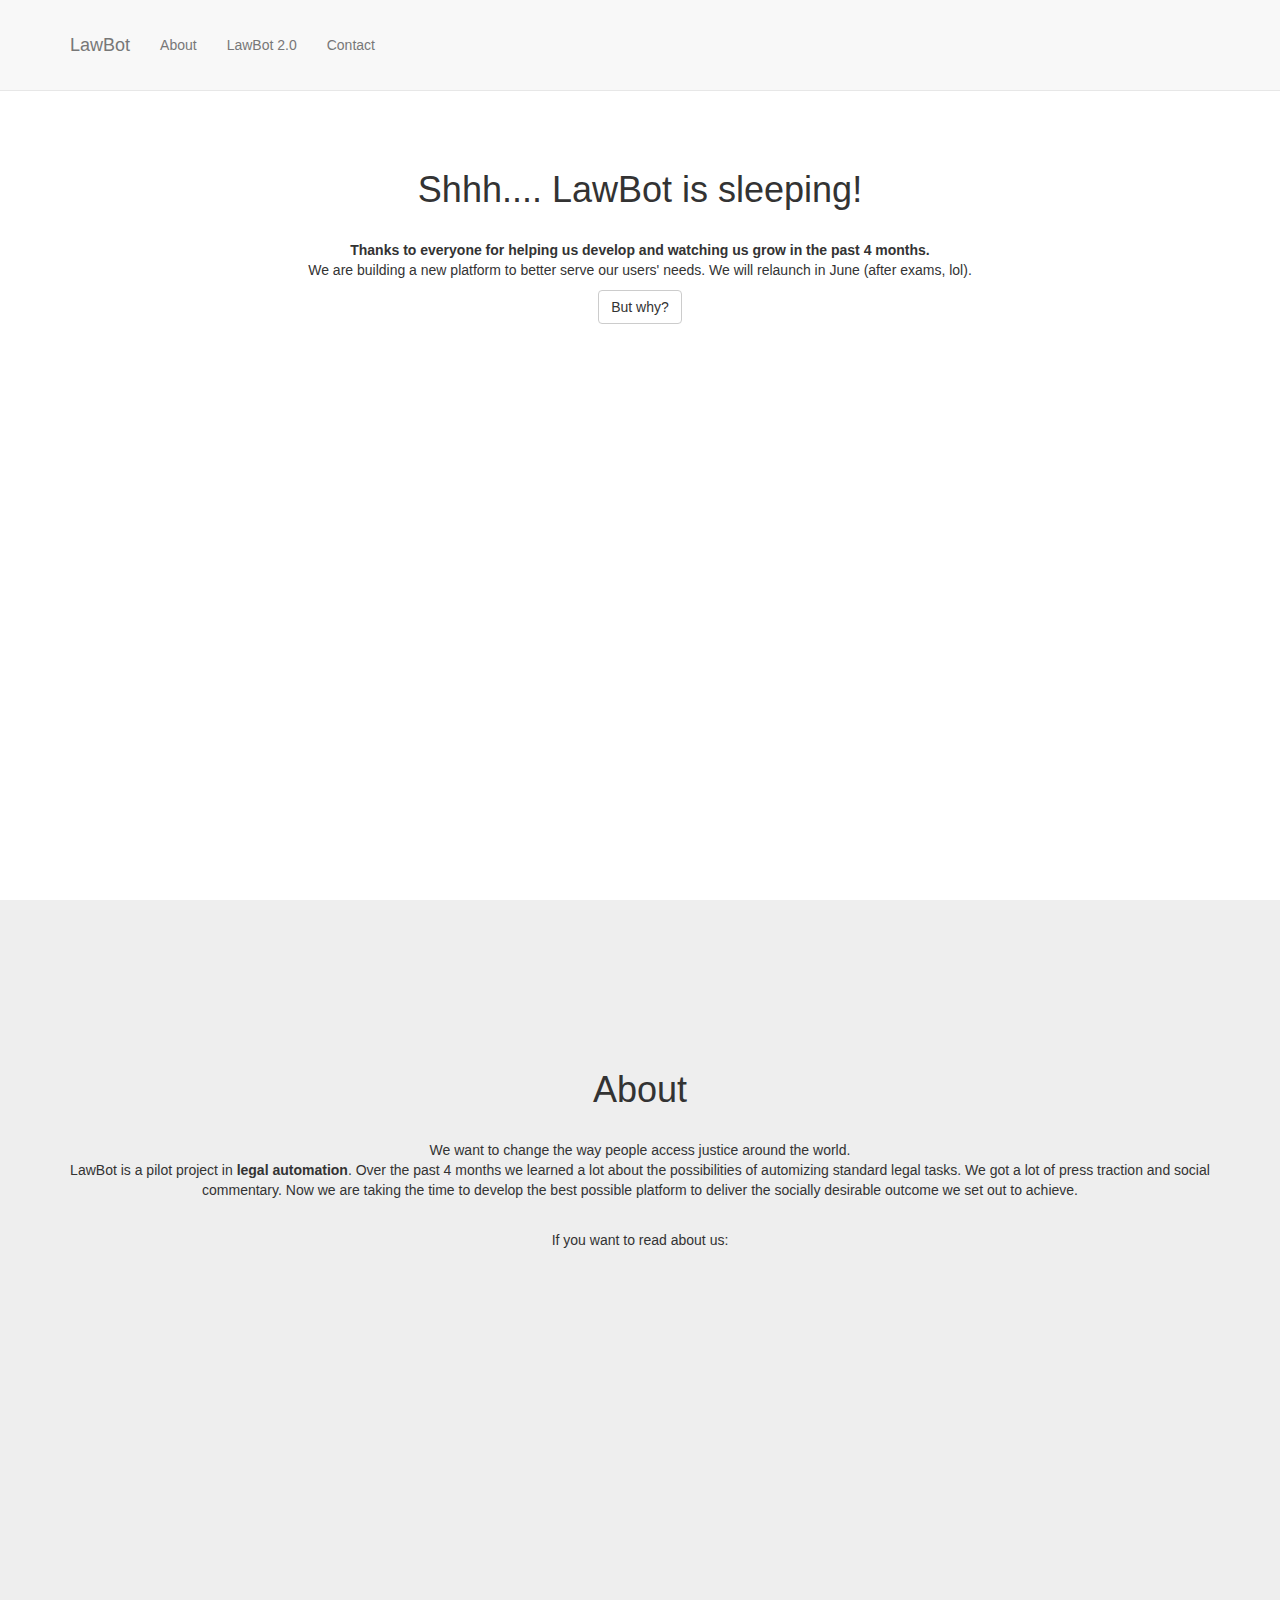
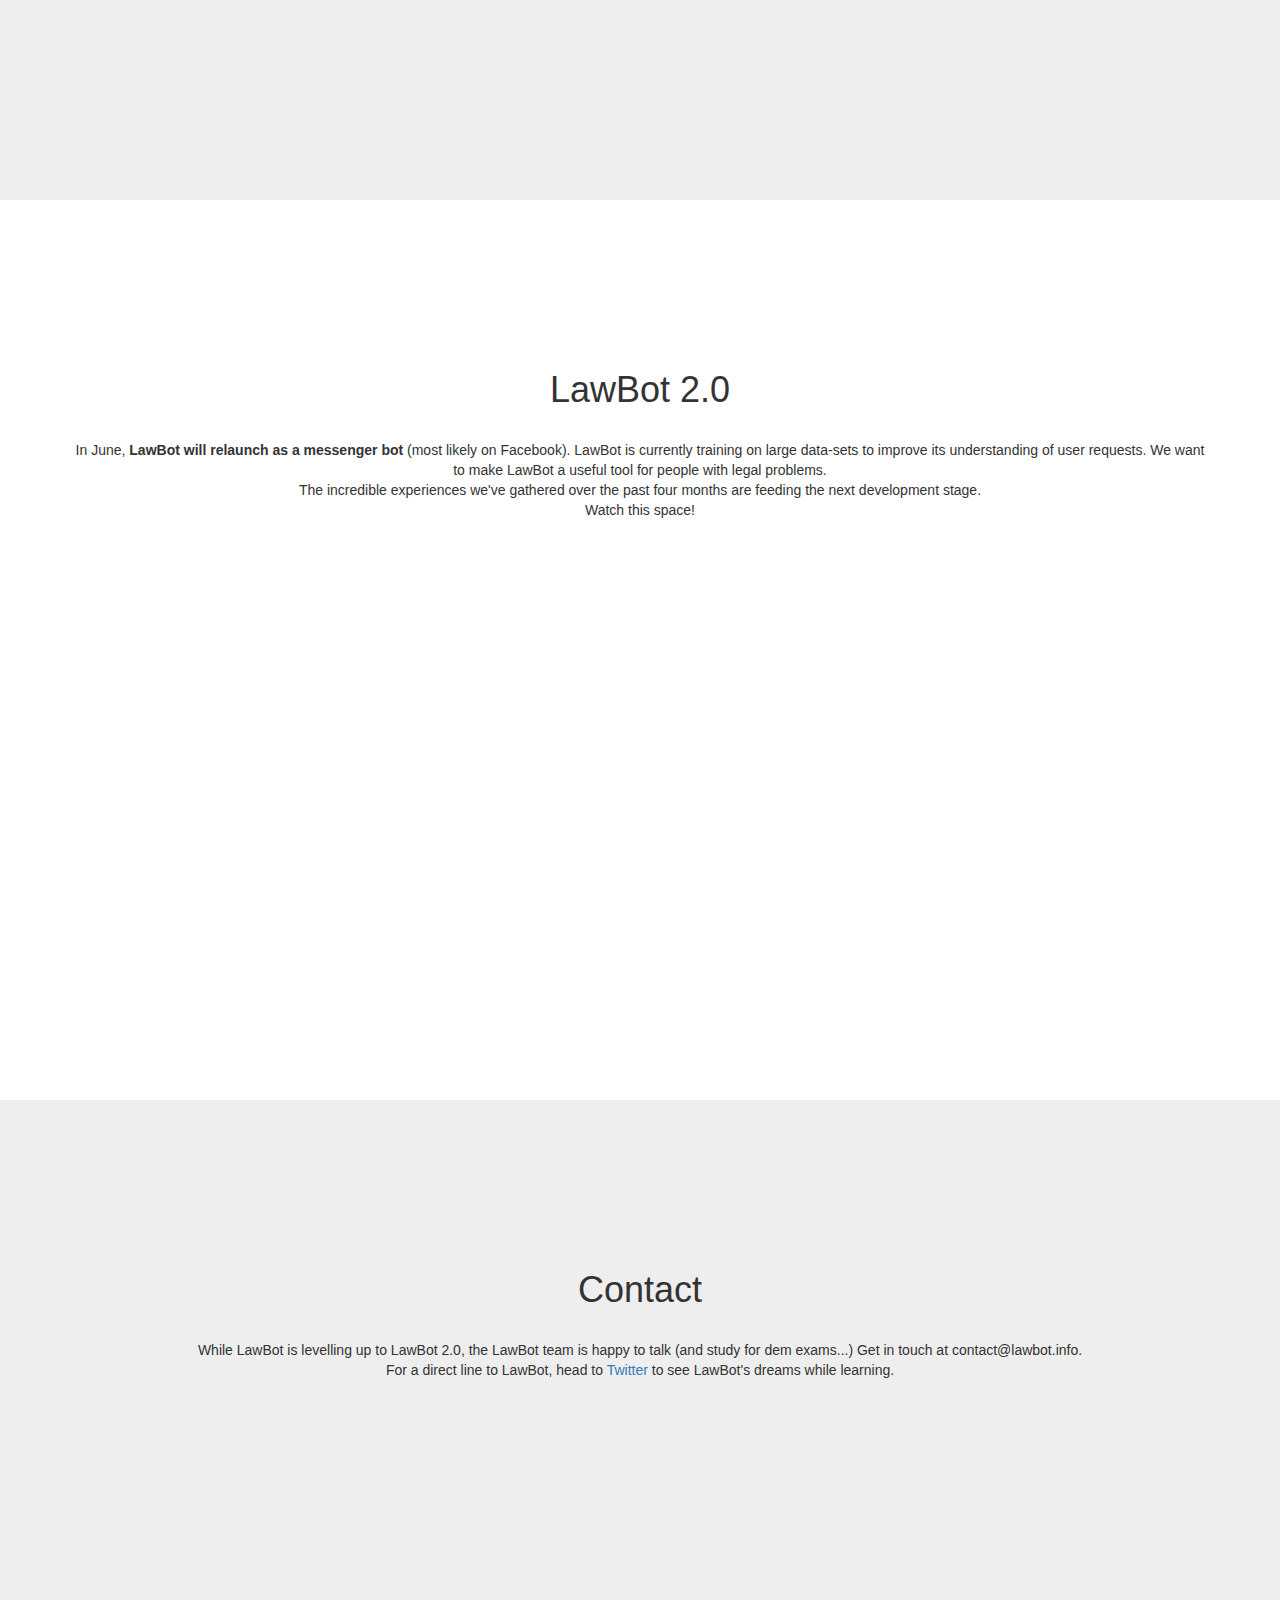
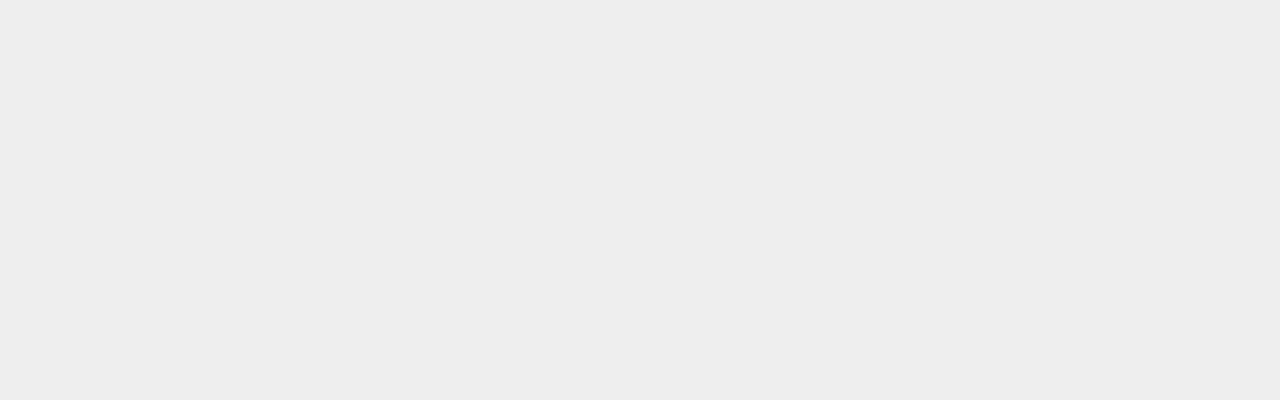
==== index.html @ 2151f505 "Update index.html" ====
<!DOCTYPE html>
<html lang="en">

<head>

    <meta charset="utf-8">
    <meta http-equiv="X-UA-Compatible" content="IE=edge">
    <meta name="viewport" content="width=device-width, initial-scale=1">
    <meta name="description" content="LawBot is a lawyer chatbot built by Cambridge Students to give free legal knowledge. Currently, LawBot is being redeveloped as a messenger application.">
    <meta name="keywords" content="Legal, Advice, Free, Artificial Intelligence, Cambridge, University, Startup">
    <meta name="author" content="L. Bull">

    <title>LawBot 2.0</title>

    <!-- Bootstrap Core CSS -->
    <link href="css/bootstrap.min.css" rel="stylesheet">

    <!-- Custom CSS -->
    <link href="css/scrolling-nav.css" rel="stylesheet">

    <!-- HTML5 Shim and Respond.js IE8 support of HTML5 elements and media queries -->
    <!-- WARNING: Respond.js doesn't work if you view the page via file:// -->
    <!--[if lt IE 9]>
        <script src="https://oss.maxcdn.com/libs/html5shiv/3.7.0/html5shiv.js"></script>
        <script src="https://oss.maxcdn.com/libs/respond.js/1.4.2/respond.min.js"></script>
    <![endif]-->

</head>

<!-- The #page-top ID is part of the scrolling feature - the data-spy and data-target are part of the built-in Bootstrap scrollspy function -->

<body id="page-top" data-spy="scroll" data-target=".navbar-fixed-top">

    <!-- Navigation -->
    <nav class="navbar navbar-default navbar-fixed-top" role="navigation">
        <div class="container">
            <div class="navbar-header page-scroll">
                <button type="button" class="navbar-toggle" data-toggle="collapse" data-target=".navbar-ex1-collapse">
                    <span class="sr-only">Toggle navigation</span>
                    <span class="icon-bar"></span>
                    <span class="icon-bar"></span>
                    <span class="icon-bar"></span>
                </button>
                <a class="navbar-brand page-scroll" href="#page-top">LawBot</a>
            </div>

            <!-- Collect the nav links, forms, and other content for toggling -->
            <div class="collapse navbar-collapse navbar-ex1-collapse">
                <ul class="nav navbar-nav">
                    <!-- Hidden li included to remove active class from about link when scrolled up past about section -->
                    <li class="hidden">
                        <a class="page-scroll" href="#page-top"></a>
                    </li>
                    <li>
                        <a class="page-scroll" href="#about">About</a>
                    </li>
                    <li>
                        <a class="page-scroll" href="#services">LawBot 2.0</a>
                    </li>
                    <li>
                        <a class="page-scroll" href="#contact">Contact</a>
                    </li>
                </ul>
            </div>
            <!-- /.navbar-collapse -->
        </div>
        <!-- /.container -->
    </nav>

    <!-- Intro Section -->
    <section id="intro" class="intro-section">
        <div class="container">
            <div class="row">
                <div class="col-lg-12">
                    <h1>Shhh.... LawBot is sleeping!</h1>
                    <p><strong><br>Thanks to everyone for helping us develop and watching us grow in the past 4 months.<br></strong>We are building a new platform to better serve our users' needs. We will relaunch in June (after exams, lol).<br></p>
                    <a class="btn btn-default page-scroll" href="#about">But why?</a>
                </div>
            </div>
        </div>
    </section>

    <!-- About Section -->
    <section id="about" class="about-section">
        <div class="container">
            <div class="row">
                <div class="col-lg-12">
                    <h1>About</h1>
                    <p><br>We want to change the way people access justice around the world.<br>LawBot is a pilot project in <strong>legal automation</strong>. Over the past 4 months we learned a lot about the possibilities of automizing standard legal tasks. We got a lot of press traction and social commentary. Now we are taking the time to develop the best possible platform to deliver the socially desirable outcome we set out to achieve.</p>
                    <p><br>If you want to read about us: </p>
                </div>
            </div>
        </div>
    </section>

    <!-- Services Section -->
    <section id="services" class="services-section">
        <div class="container">
            <div class="row">
                <div class="col-lg-12">
                    <h1>LawBot 2.0</h1>
                    <p><br>In June, <strong>LawBot will relaunch as a messenger bot</strong> (most likely on Facebook). LawBot is currently training on large data-sets to improve its understanding of user requests. We want to make LawBot a useful tool for people with legal problems.<br>The incredible experiences we've gathered over the past four months are feeding the next development stage.<br>Watch this space!</p>
                </div>
            </div>
        </div>
    </section>

    <!-- Contact Section -->
    <section id="contact" class="contact-section">
        <div class="container">
            <div class="row">
                <div class="col-lg-12">
                    <h1>Contact</h1>
                    <p><br>While LawBot is levelling up to LawBot 2.0, the LawBot team is happy to talk (and study for dem exams...) Get in touch at contact@lawbot.info.<br>For a direct line to LawBot, head to <a href="adsfadsf">Twitter</a> to see LawBot's dreams while learning.</p>
                </div>
            </div>
        </div>
    </section>

    <!-- jQuery -->
    <script src="js/jquery.js"></script>

    <!-- Bootstrap Core JavaScript -->
    <script src="js/bootstrap.min.js"></script>

    <!-- Scrolling Nav JavaScript -->
    <script src="js/jquery.easing.min.js"></script>
    <script src="js/scrolling-nav.js"></script>

</body>

</html>
---- css/scrolling-nav.css ----
/*!
 * Start Bootstrap - Scrolling Nav (http://startbootstrap.com/)
 * Copyright 2013-2016 Start Bootstrap
 * Licensed under MIT (https://github.com/BlackrockDigital/startbootstrap/blob/gh-pages/LICENSE)
 */

body {
    width: 100%;
    height: 100%;
}

html {
    width: 100%;
    height: 100%;
}

@media(min-width:767px) {
    .navbar {
        padding: 20px 0;
        -webkit-transition: background .5s ease-in-out,padding .5s ease-in-out;
        -moz-transition: background .5s ease-in-out,padding .5s ease-in-out;
        transition: background .5s ease-in-out,padding .5s ease-in-out;
    }

    .top-nav-collapse {
        padding: 0;
    }
}

/* Demo Sections - You can use these as guides or delete them - the scroller will work with any sort of height, fixed, undefined, or percentage based.
The padding is very important to make sure the scrollspy picks up the right area when scrolled to. Adjust the margin and padding of sections and children 
of those sections to manage the look and feel of the site. */

.intro-section {
    height: 100%;
    padding-top: 150px;
    text-align: center;
    background: #fff;
}

.about-section {
    height: 100%;
    padding-top: 150px;
    text-align: center;
    background: #eee;
}

.services-section {
    height: 100%;
    padding-top: 150px;
    text-align: center;
    background: #fff;
}

.contact-section {
    height: 100%;
    padding-top: 150px;
    text-align: center;
    background: #eee;
}
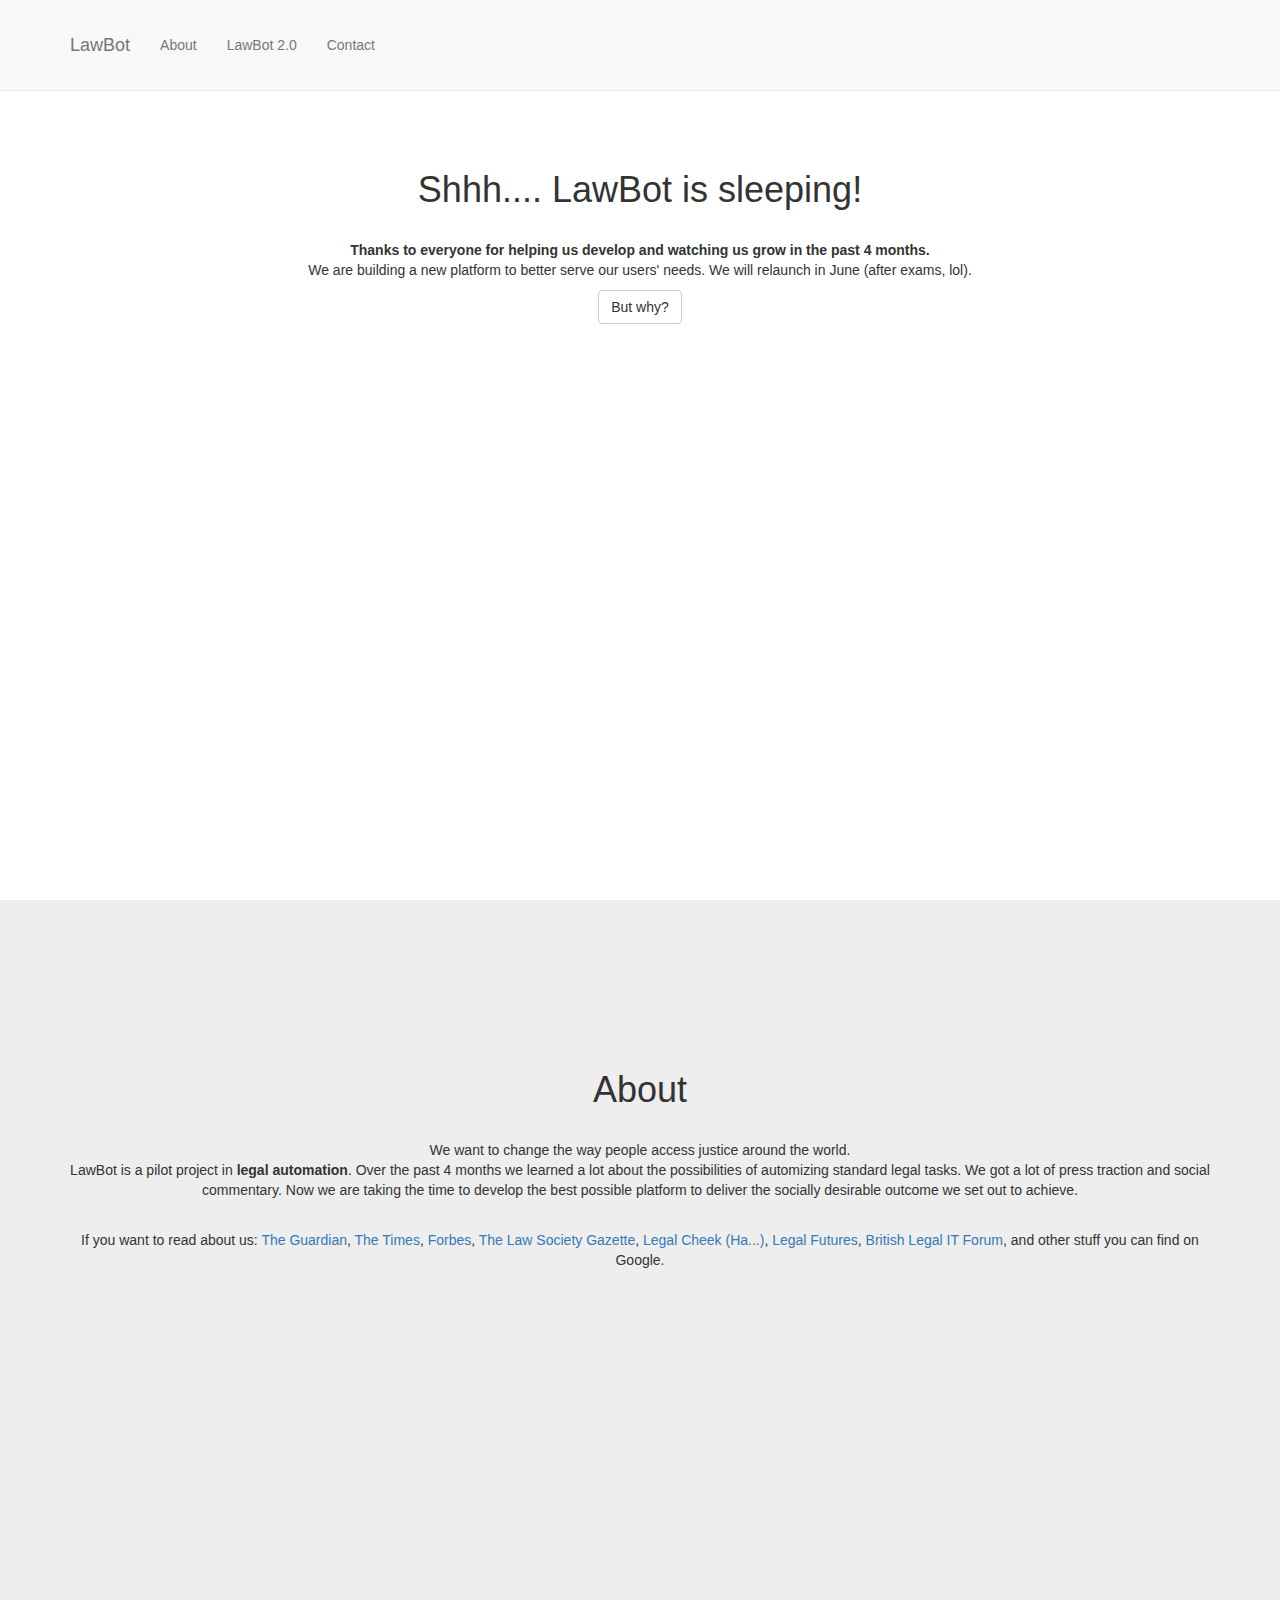
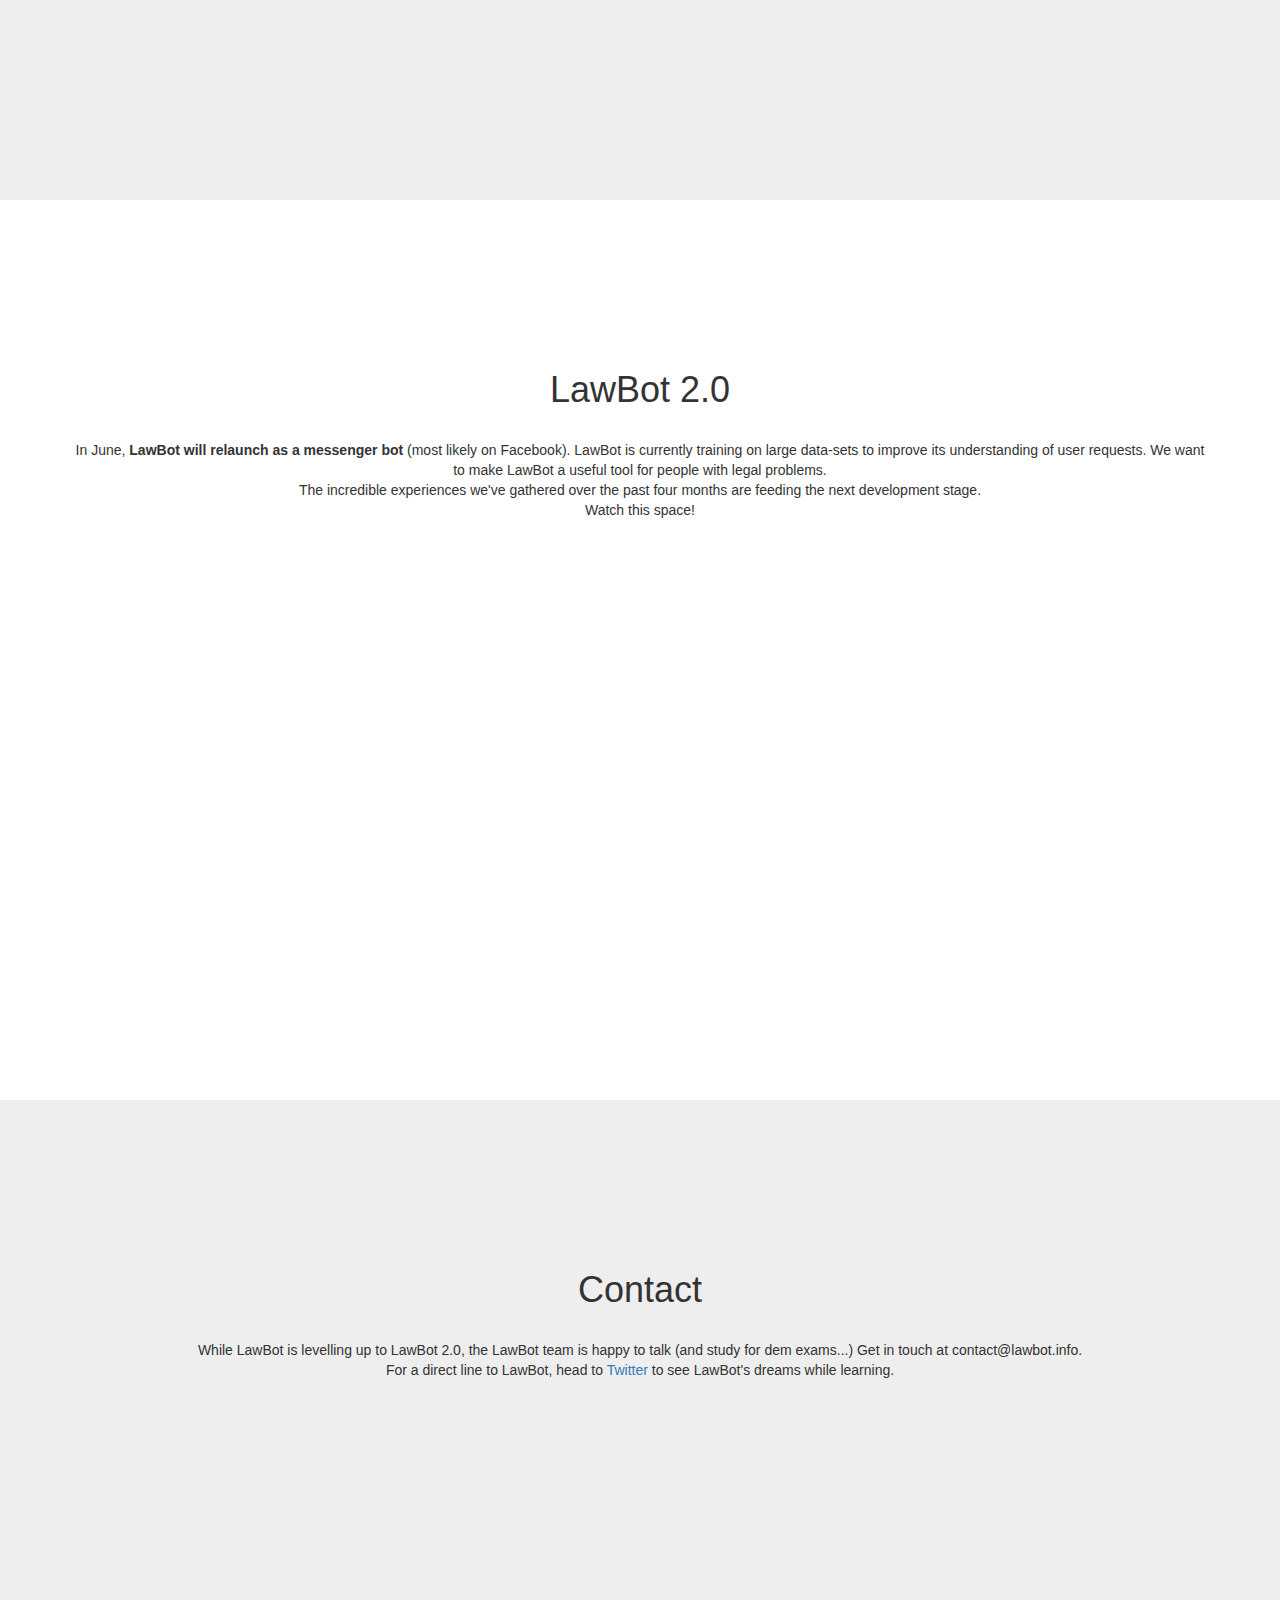
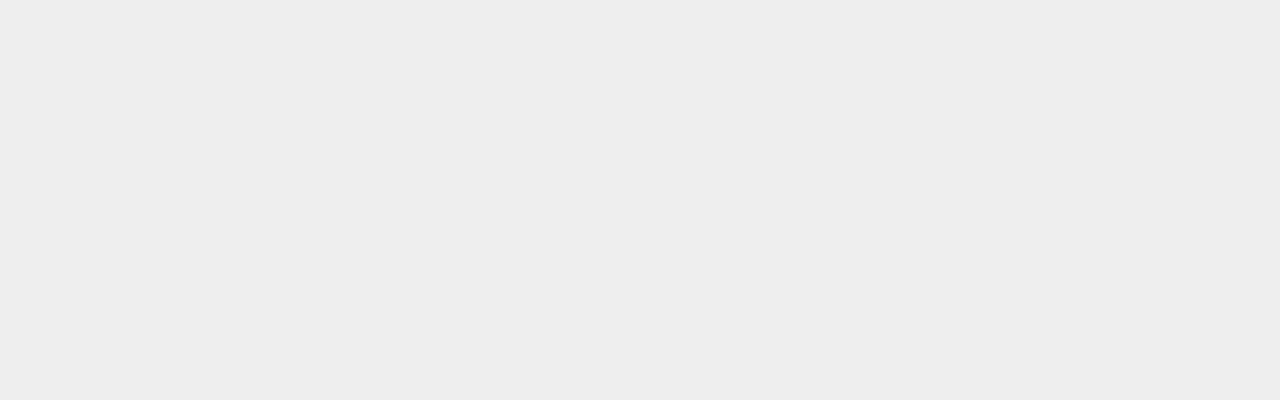
==== commit 6a3f36de: "Update index.html" ====
--- a/index.html
+++ b/index.html
@@ -87,7 +87,7 @@
                 <div class="col-lg-12">
                     <h1>About</h1>
                     <p><br>We want to change the way people access justice around the world.<br>LawBot is a pilot project in <strong>legal automation</strong>. Over the past 4 months we learned a lot about the possibilities of automizing standard legal tasks. We got a lot of press traction and social commentary. Now we are taking the time to develop the best possible platform to deliver the socially desirable outcome we set out to achieve.</p>
-                    <p><br>If you want to read about us: </p>
+                    <p><br>If you want to read about us: <a href="https://www.theguardian.com/education/2016/nov/09/cambridge-students-build-a-lawbot-to-advise-sexual-assault-victims?CMP=share_btn_tw" target="_blank">The Guardian</a>, <a href="http://www.thetimes.co.uk/edition/student-law/the-bot-line-a-computer-that-offers-counsel-and-compassion-spm27hb6n" target="_blank">The Times</a>, <a href="https://www.forbes.com/sites/dinamedland/2016/10/24/u-k-law-firms-face-the-writing-on-the-wall-on-artificial-intelligence/#38326b3d1e09" target="_blank">Forbes</a>, <a href="https://www.lawgazette.co.uk/features/legal-geek-and-technology-new-horizons/5058756.article" target="_blank">The Law Society Gazette</a>, <a href="http://www.legalcheek.com/2016/10/cambridge-university-law-students-create-crime-identifying-lawbot/" target="_blank">Legal Cheek (Ha...)</a>, <a href="http://www.legalfutures.co.uk/latest-news/law-students-build-app-aimed-helping-crime-victims" target="_blank">Legal Futures</a>, <a href="https://britishlegalitforum.com/">British Legal IT Forum</a>, and other stuff you can find on Google.</p>
                 </div>
             </div>
         </div>
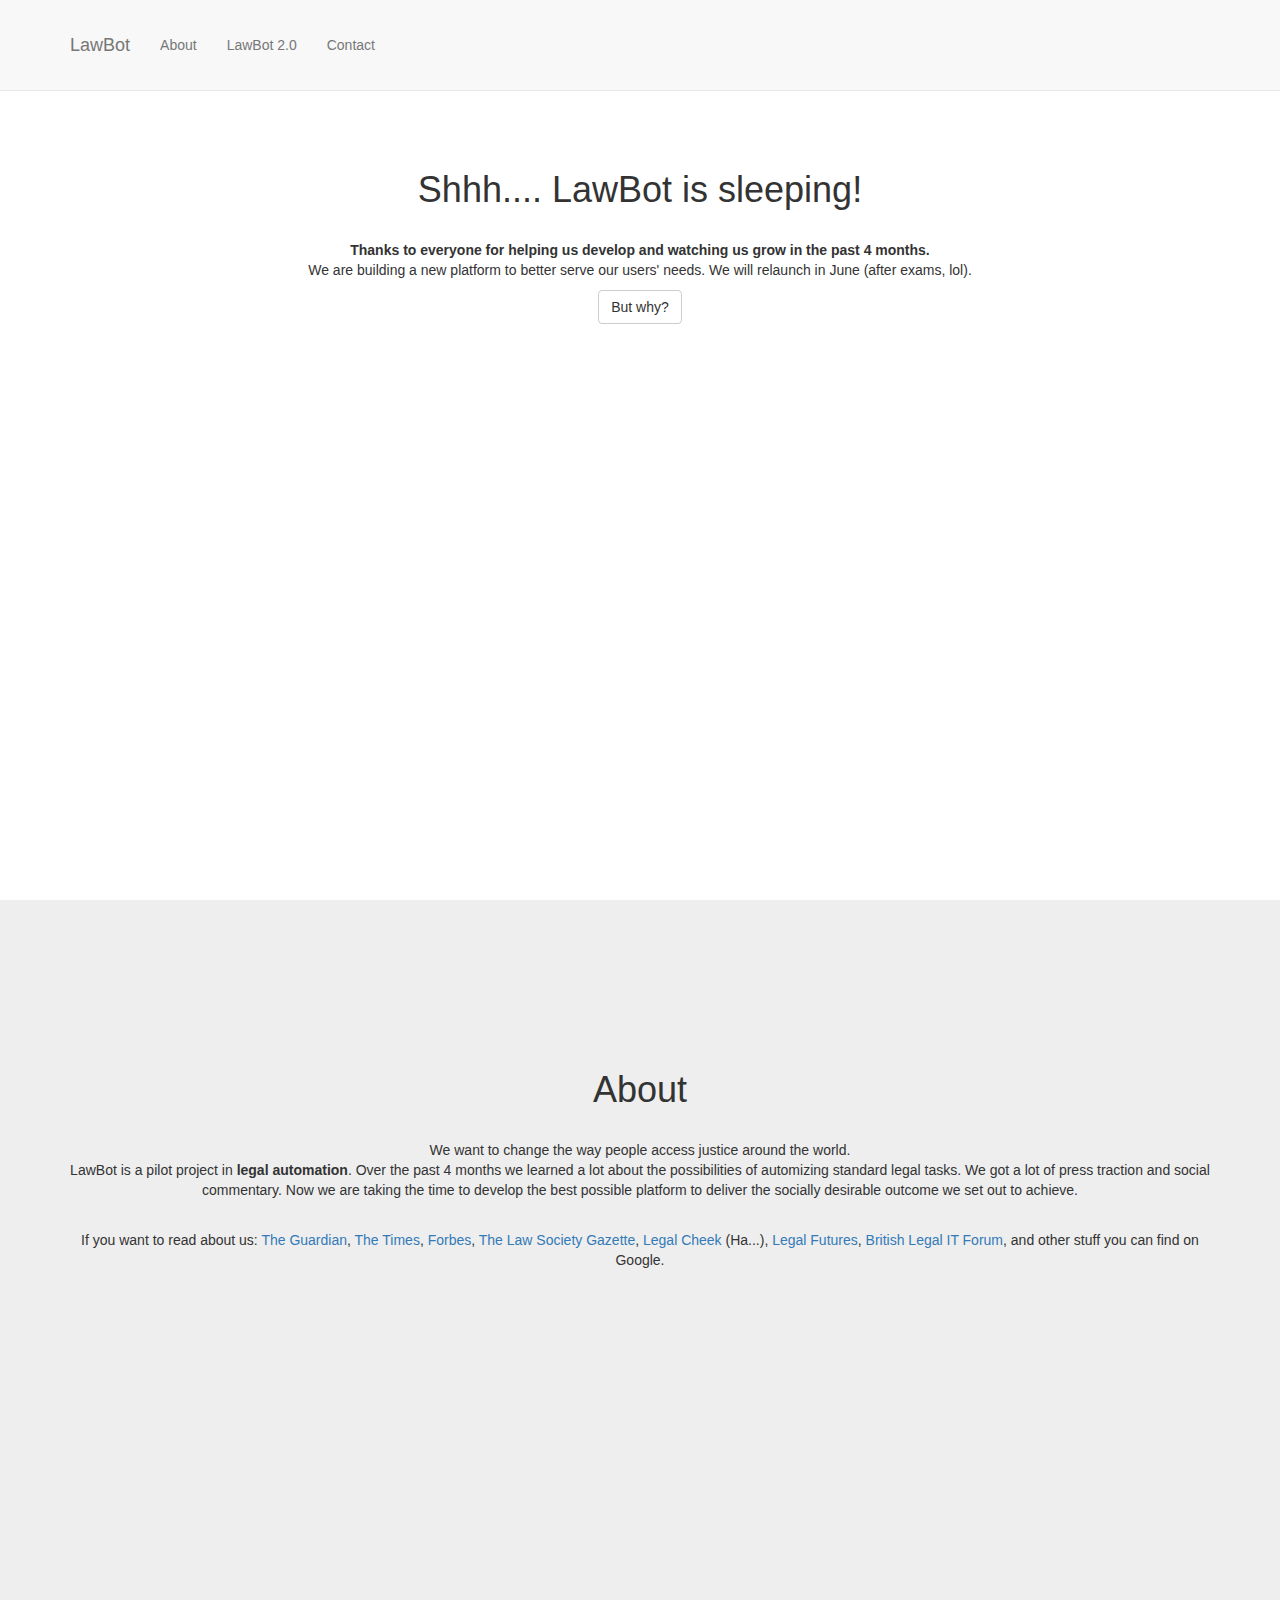
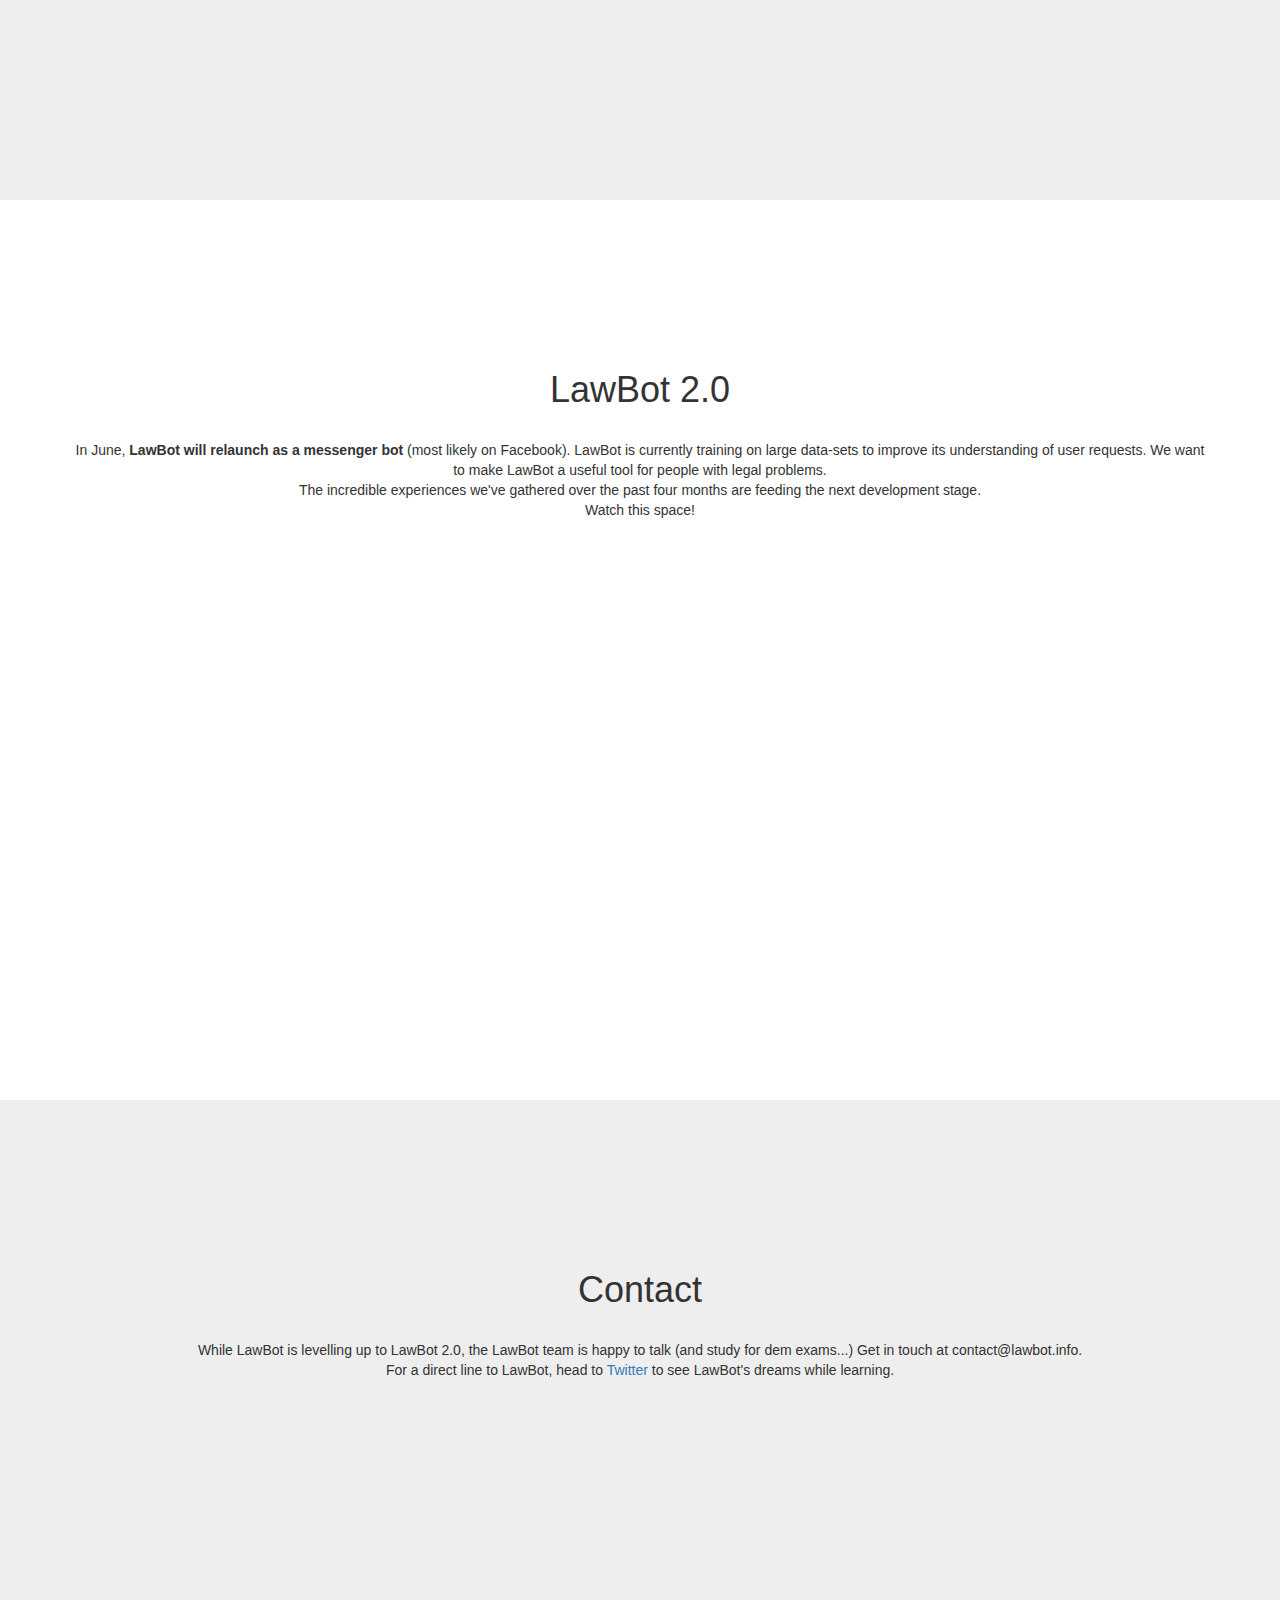
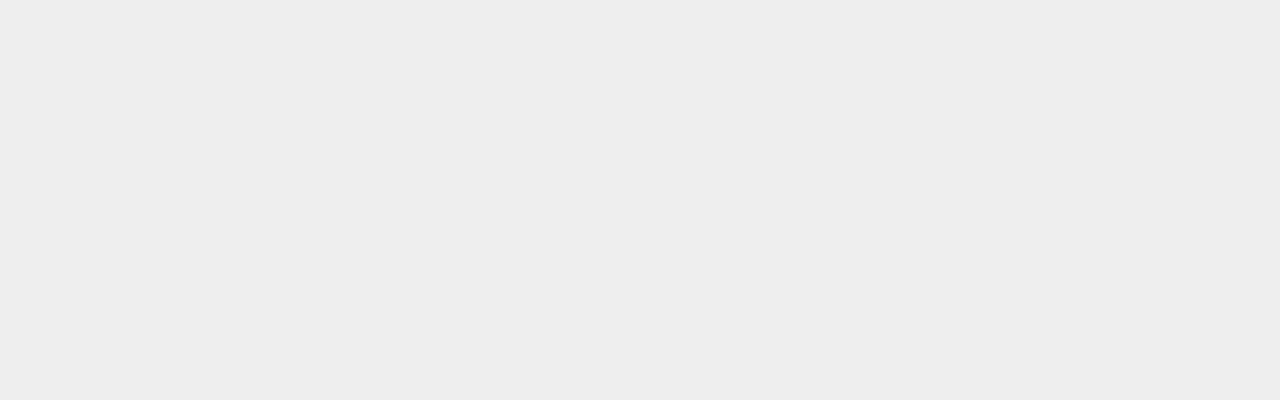
==== commit 449cd0a1: "Update index.html" ====
--- a/index.html
+++ b/index.html
@@ -87,7 +87,7 @@
                 <div class="col-lg-12">
                     <h1>About</h1>
                     <p><br>We want to change the way people access justice around the world.<br>LawBot is a pilot project in <strong>legal automation</strong>. Over the past 4 months we learned a lot about the possibilities of automizing standard legal tasks. We got a lot of press traction and social commentary. Now we are taking the time to develop the best possible platform to deliver the socially desirable outcome we set out to achieve.</p>
-                    <p><br>If you want to read about us: <a href="https://www.theguardian.com/education/2016/nov/09/cambridge-students-build-a-lawbot-to-advise-sexual-assault-victims?CMP=share_btn_tw" target="_blank">The Guardian</a>, <a href="http://www.thetimes.co.uk/edition/student-law/the-bot-line-a-computer-that-offers-counsel-and-compassion-spm27hb6n" target="_blank">The Times</a>, <a href="https://www.forbes.com/sites/dinamedland/2016/10/24/u-k-law-firms-face-the-writing-on-the-wall-on-artificial-intelligence/#38326b3d1e09" target="_blank">Forbes</a>, <a href="https://www.lawgazette.co.uk/features/legal-geek-and-technology-new-horizons/5058756.article" target="_blank">The Law Society Gazette</a>, <a href="http://www.legalcheek.com/2016/10/cambridge-university-law-students-create-crime-identifying-lawbot/" target="_blank">Legal Cheek (Ha...)</a>, <a href="http://www.legalfutures.co.uk/latest-news/law-students-build-app-aimed-helping-crime-victims" target="_blank">Legal Futures</a>, <a href="https://britishlegalitforum.com/">British Legal IT Forum</a>, and other stuff you can find on Google.</p>
+                    <p><br>If you want to read about us: <a href="https://www.theguardian.com/education/2016/nov/09/cambridge-students-build-a-lawbot-to-advise-sexual-assault-victims?CMP=share_btn_tw" target="_blank">The Guardian</a>, <a href="http://www.thetimes.co.uk/edition/student-law/the-bot-line-a-computer-that-offers-counsel-and-compassion-spm27hb6n" target="_blank">The Times</a>, <a href="https://www.forbes.com/sites/dinamedland/2016/10/24/u-k-law-firms-face-the-writing-on-the-wall-on-artificial-intelligence/#38326b3d1e09" target="_blank">Forbes</a>, <a href="https://www.lawgazette.co.uk/features/legal-geek-and-technology-new-horizons/5058756.article" target="_blank">The Law Society Gazette</a>, <a href="http://www.legalcheek.com/2016/10/cambridge-university-law-students-create-crime-identifying-lawbot/" target="_blank">Legal Cheek</a> (Ha...), <a href="http://www.legalfutures.co.uk/latest-news/law-students-build-app-aimed-helping-crime-victims" target="_blank">Legal Futures</a>, <a href="https://britishlegalitforum.com/">British Legal IT Forum</a>, and other stuff you can find on Google.</p>
                 </div>
             </div>
         </div>
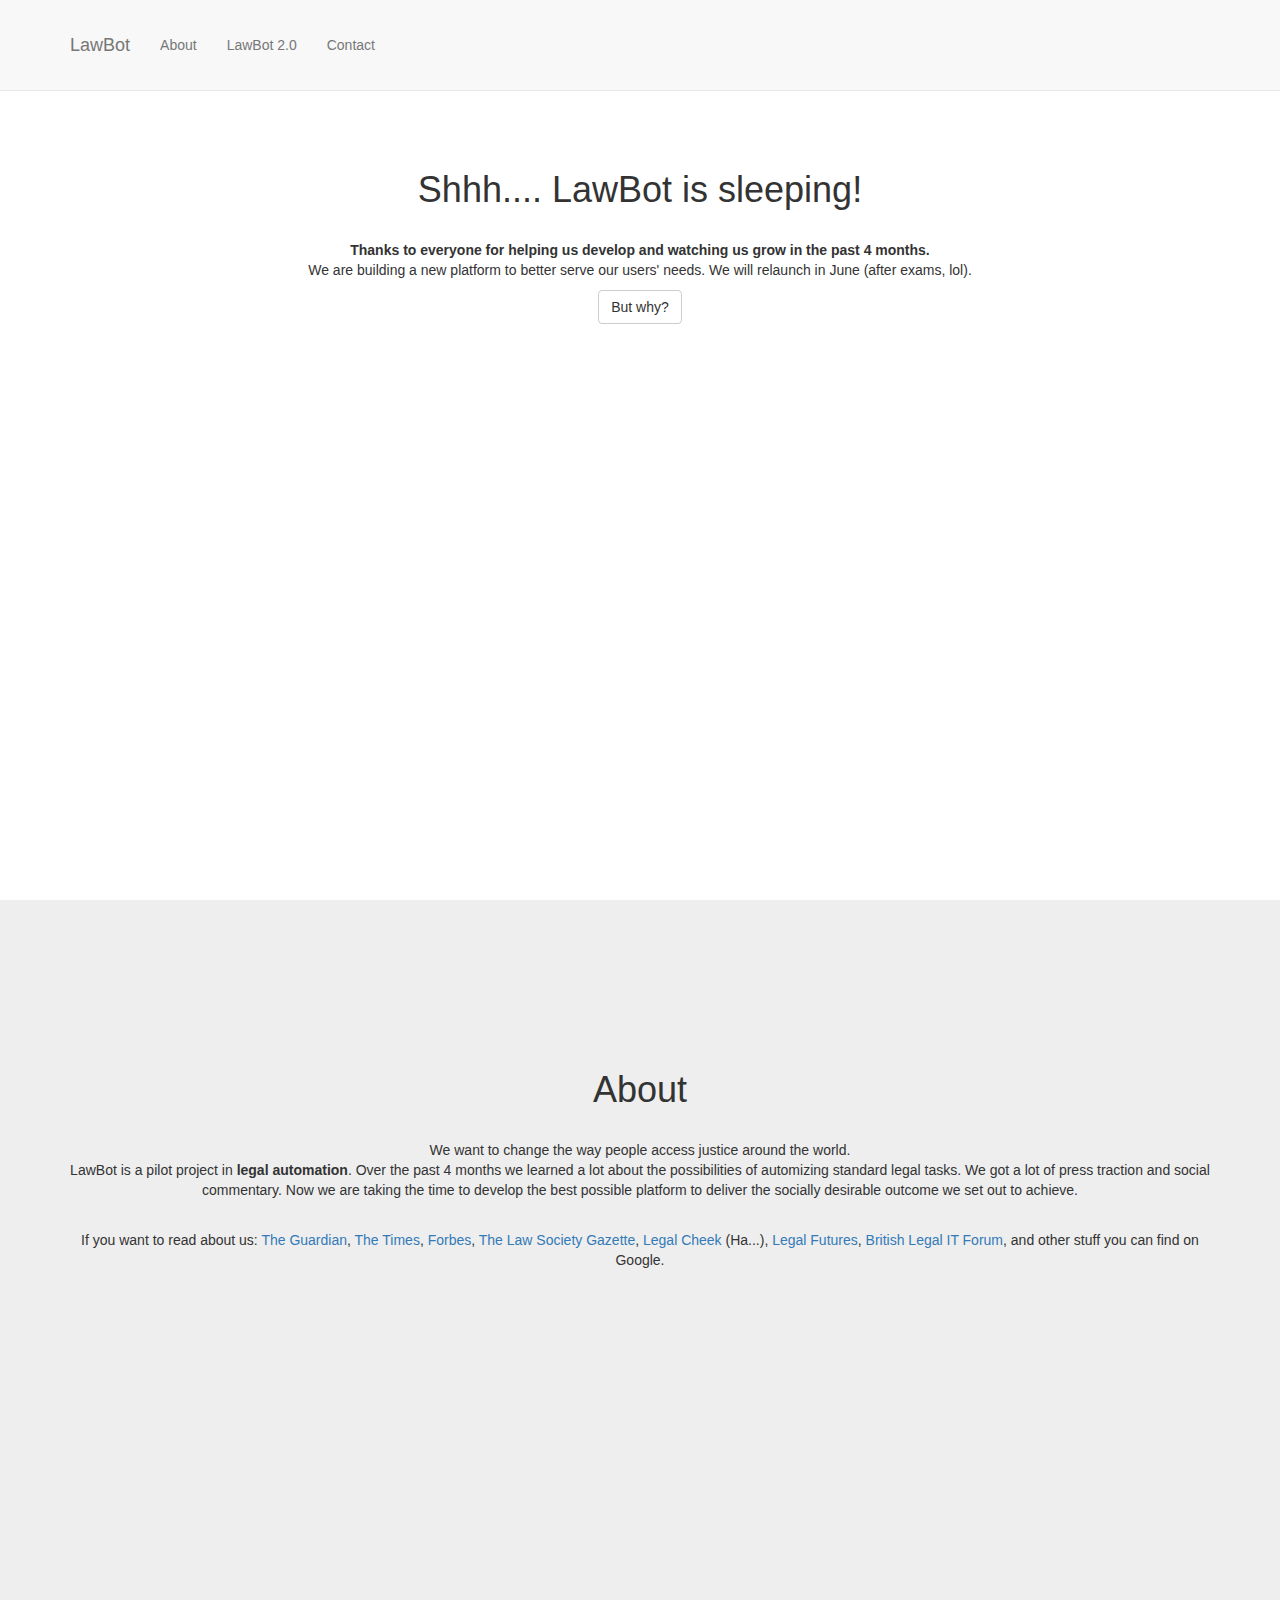
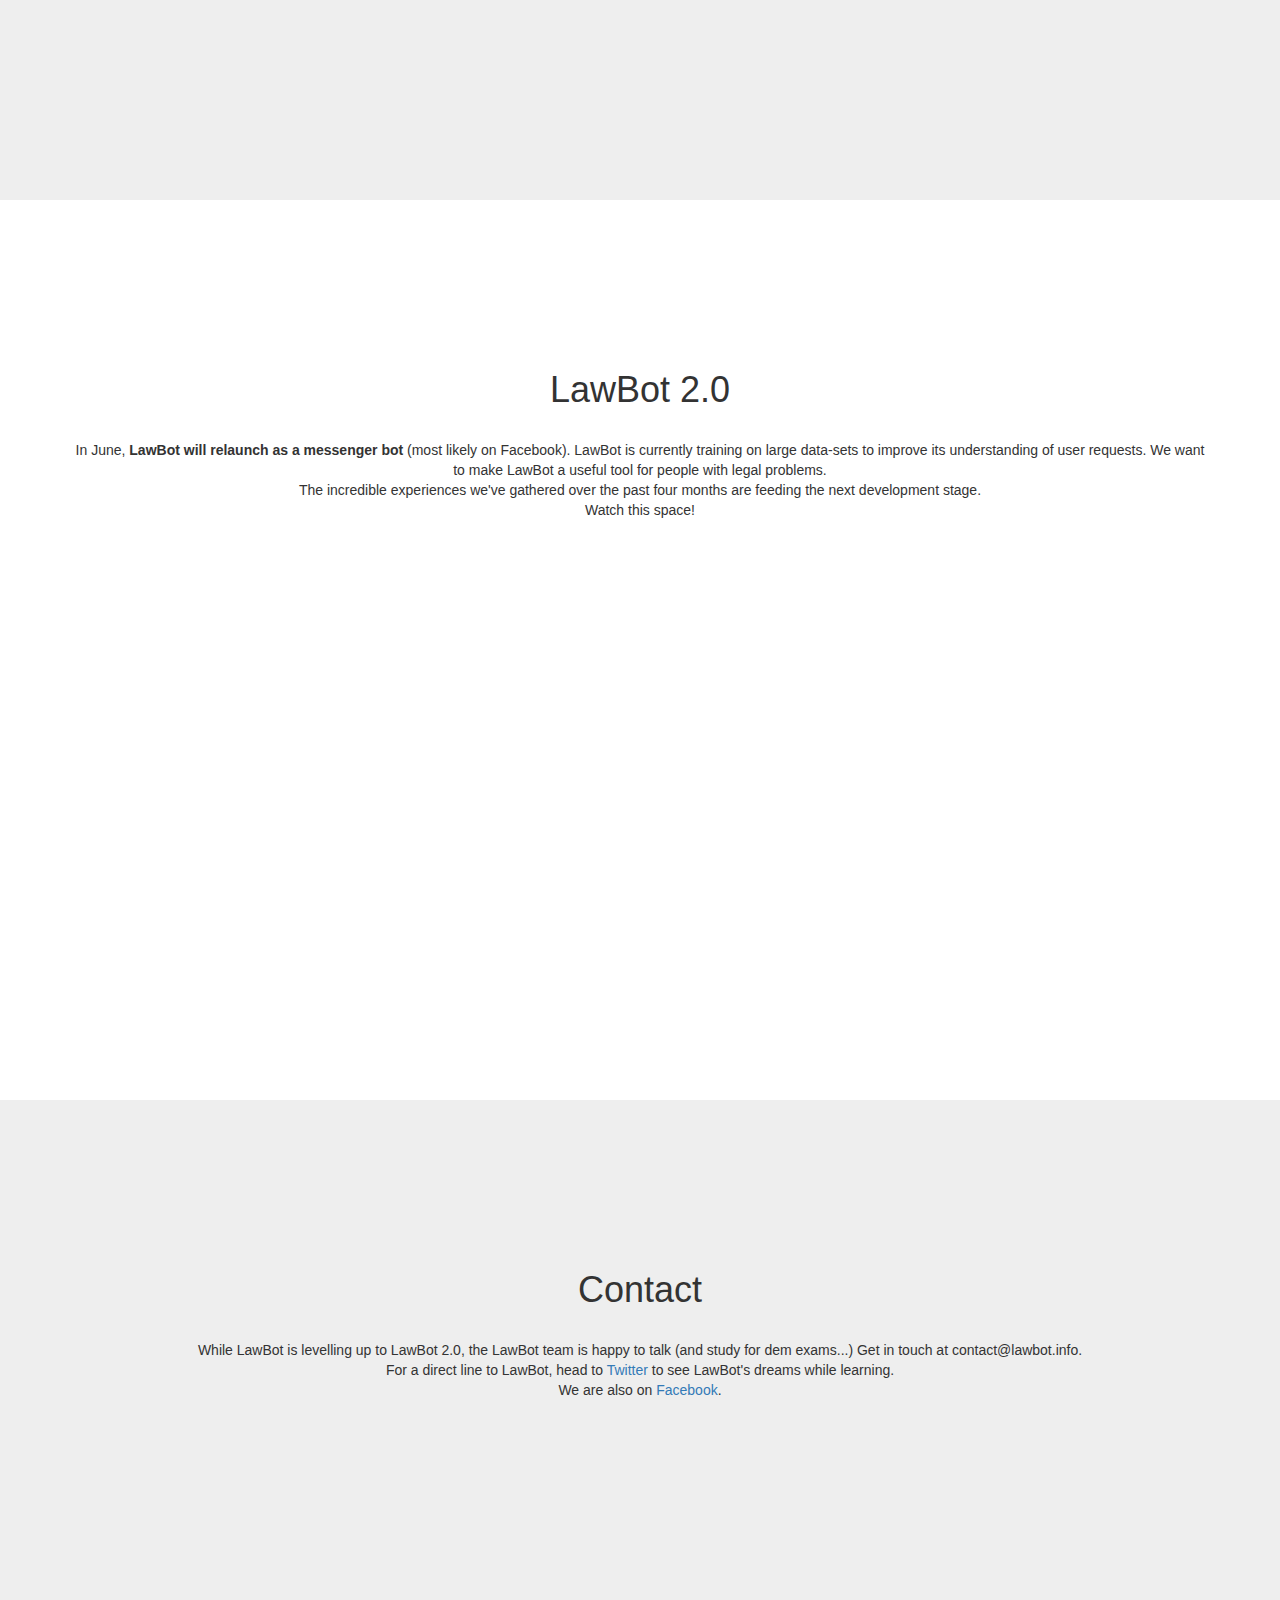
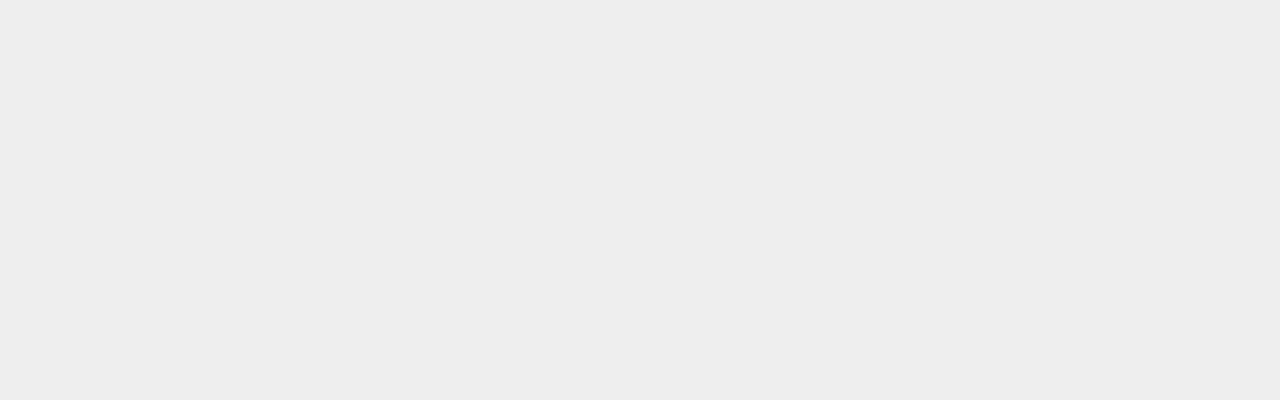
==== commit ce61ed5a: "Update index.html" ====
--- a/index.html
+++ b/index.html
@@ -111,7 +111,7 @@
             <div class="row">
                 <div class="col-lg-12">
                     <h1>Contact</h1>
-                    <p><br>While LawBot is levelling up to LawBot 2.0, the LawBot team is happy to talk (and study for dem exams...) Get in touch at contact@lawbot.info.<br>For a direct line to LawBot, head to <a href="adsfadsf">Twitter</a> to see LawBot's dreams while learning.</p>
+                    <p><br>While LawBot is levelling up to LawBot 2.0, the LawBot team is happy to talk (and study for dem exams...) Get in touch at contact@lawbot.info.<br>For a direct line to LawBot, head to <a href="adsfadsf">Twitter</a> to see LawBot's dreams while learning.<br>We are also on <a href="https://www.facebook.com/LawBot.info/" target="_blank">Facebook</a>.</p>
                 </div>
             </div>
         </div>
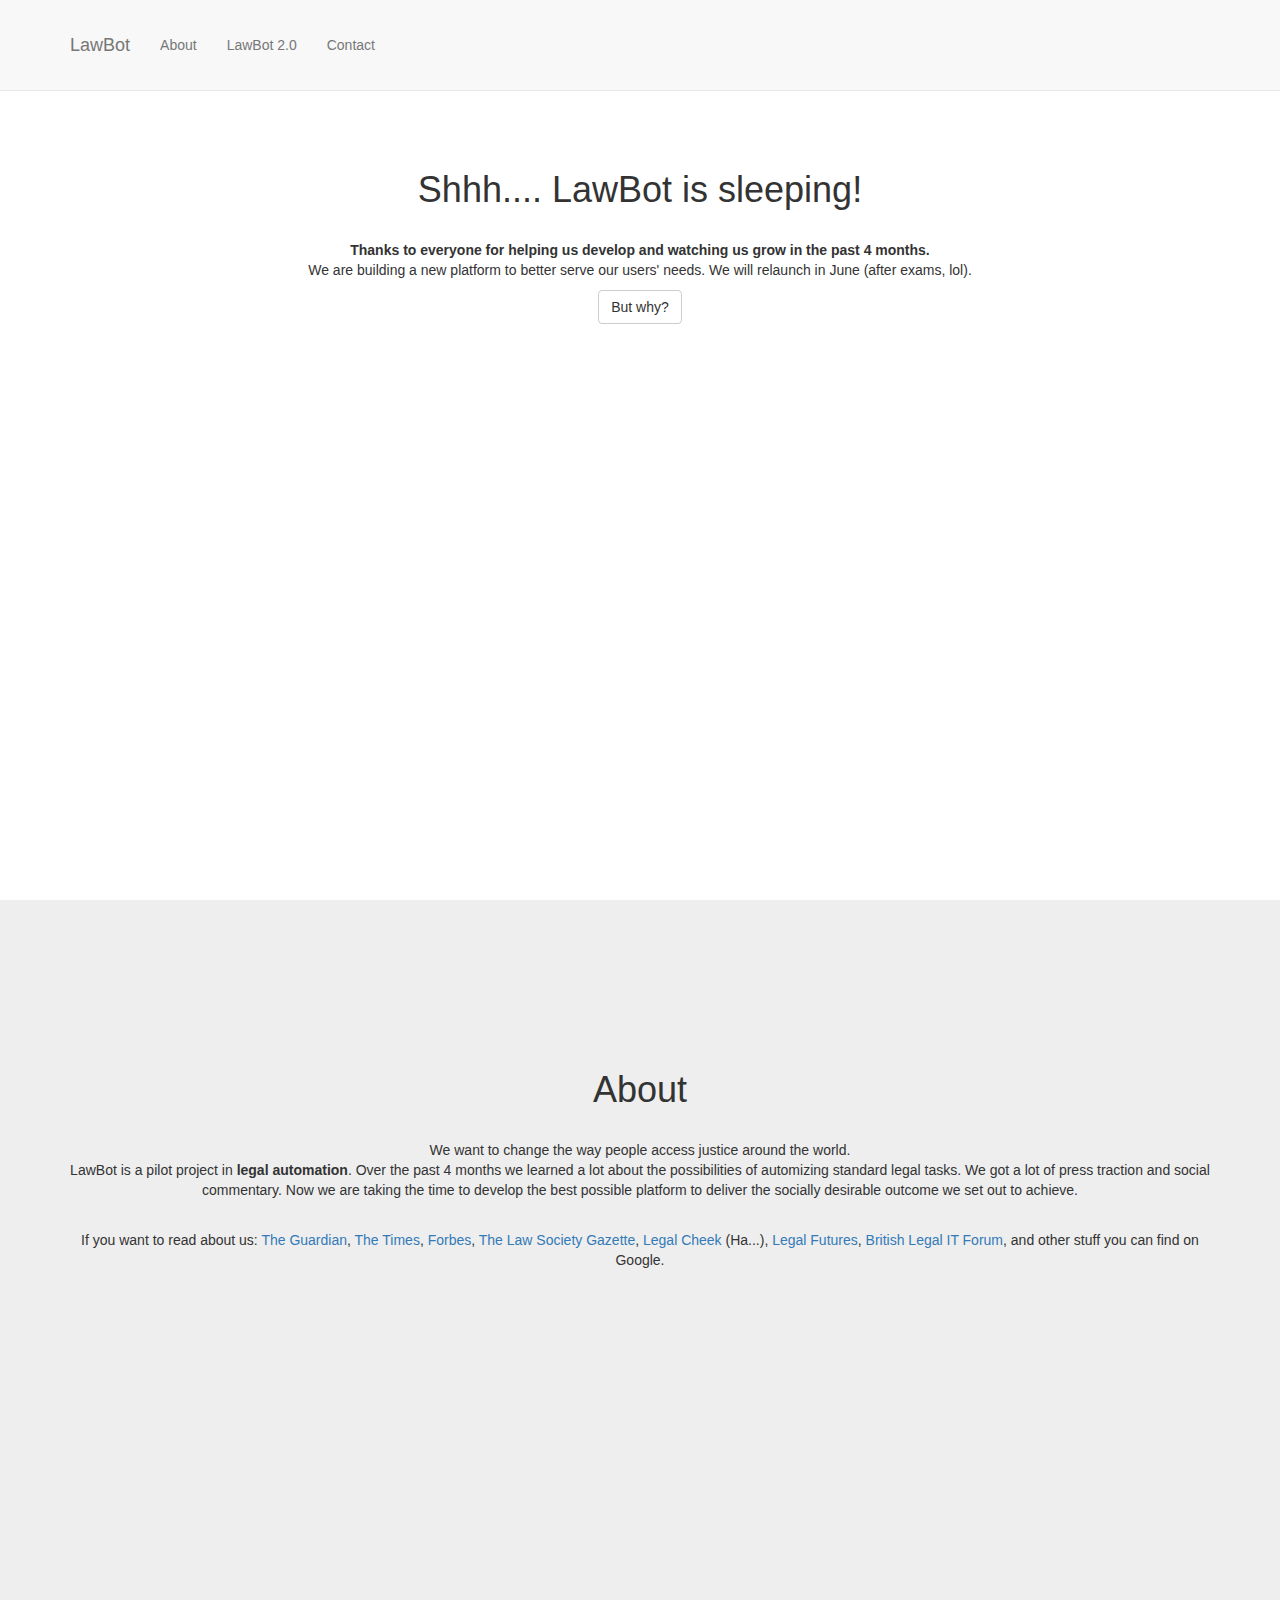
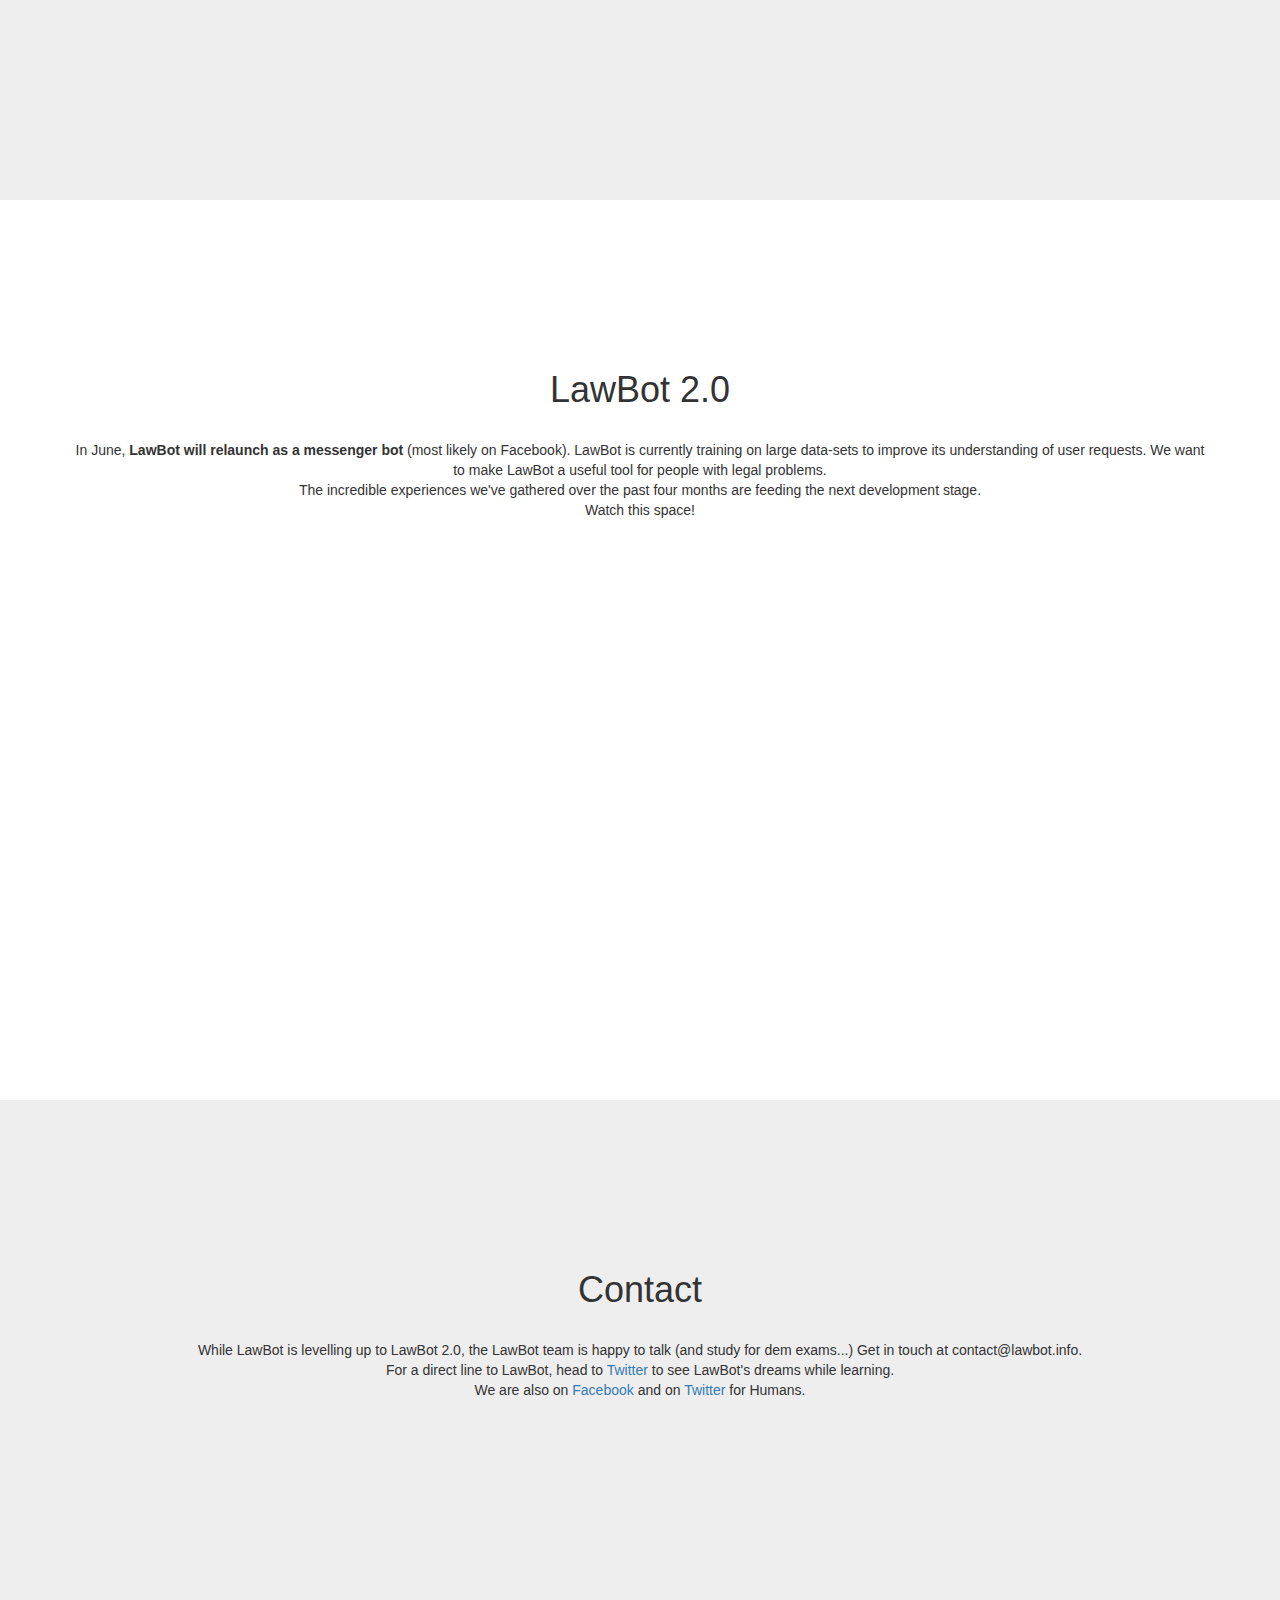
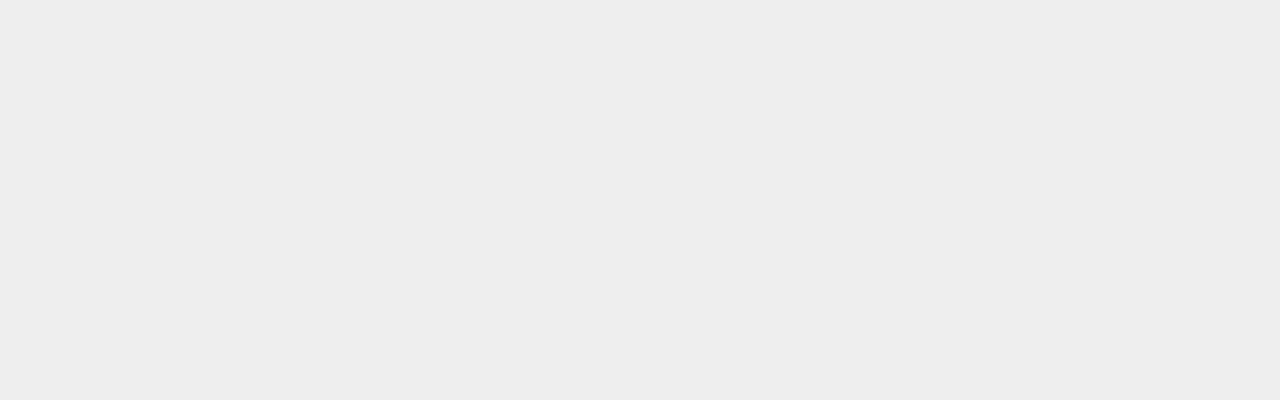
==== commit ac044791: "Update index.html" ====
--- a/index.html
+++ b/index.html
@@ -111,7 +111,7 @@
             <div class="row">
                 <div class="col-lg-12">
                     <h1>Contact</h1>
-                    <p><br>While LawBot is levelling up to LawBot 2.0, the LawBot team is happy to talk (and study for dem exams...) Get in touch at contact@lawbot.info.<br>For a direct line to LawBot, head to <a href="adsfadsf">Twitter</a> to see LawBot's dreams while learning.<br>We are also on <a href="https://www.facebook.com/LawBot.info/" target="_blank">Facebook</a>.</p>
+                    <p><br>While LawBot is levelling up to LawBot 2.0, the LawBot team is happy to talk (and study for dem exams...) Get in touch at contact@lawbot.info.<br>For a direct line to LawBot, head to <a href="https://twitter.com/LawBot_Dreams">Twitter</a> to see LawBot's dreams while learning.<br>We are also on <a href="https://www.facebook.com/LawBot.info/" target="_blank">Facebook</a> and on <a href="https://twitter.com/LawBot_UK" target="_blank">Twitter</a> for Humans.</p>
                 </div>
             </div>
         </div>
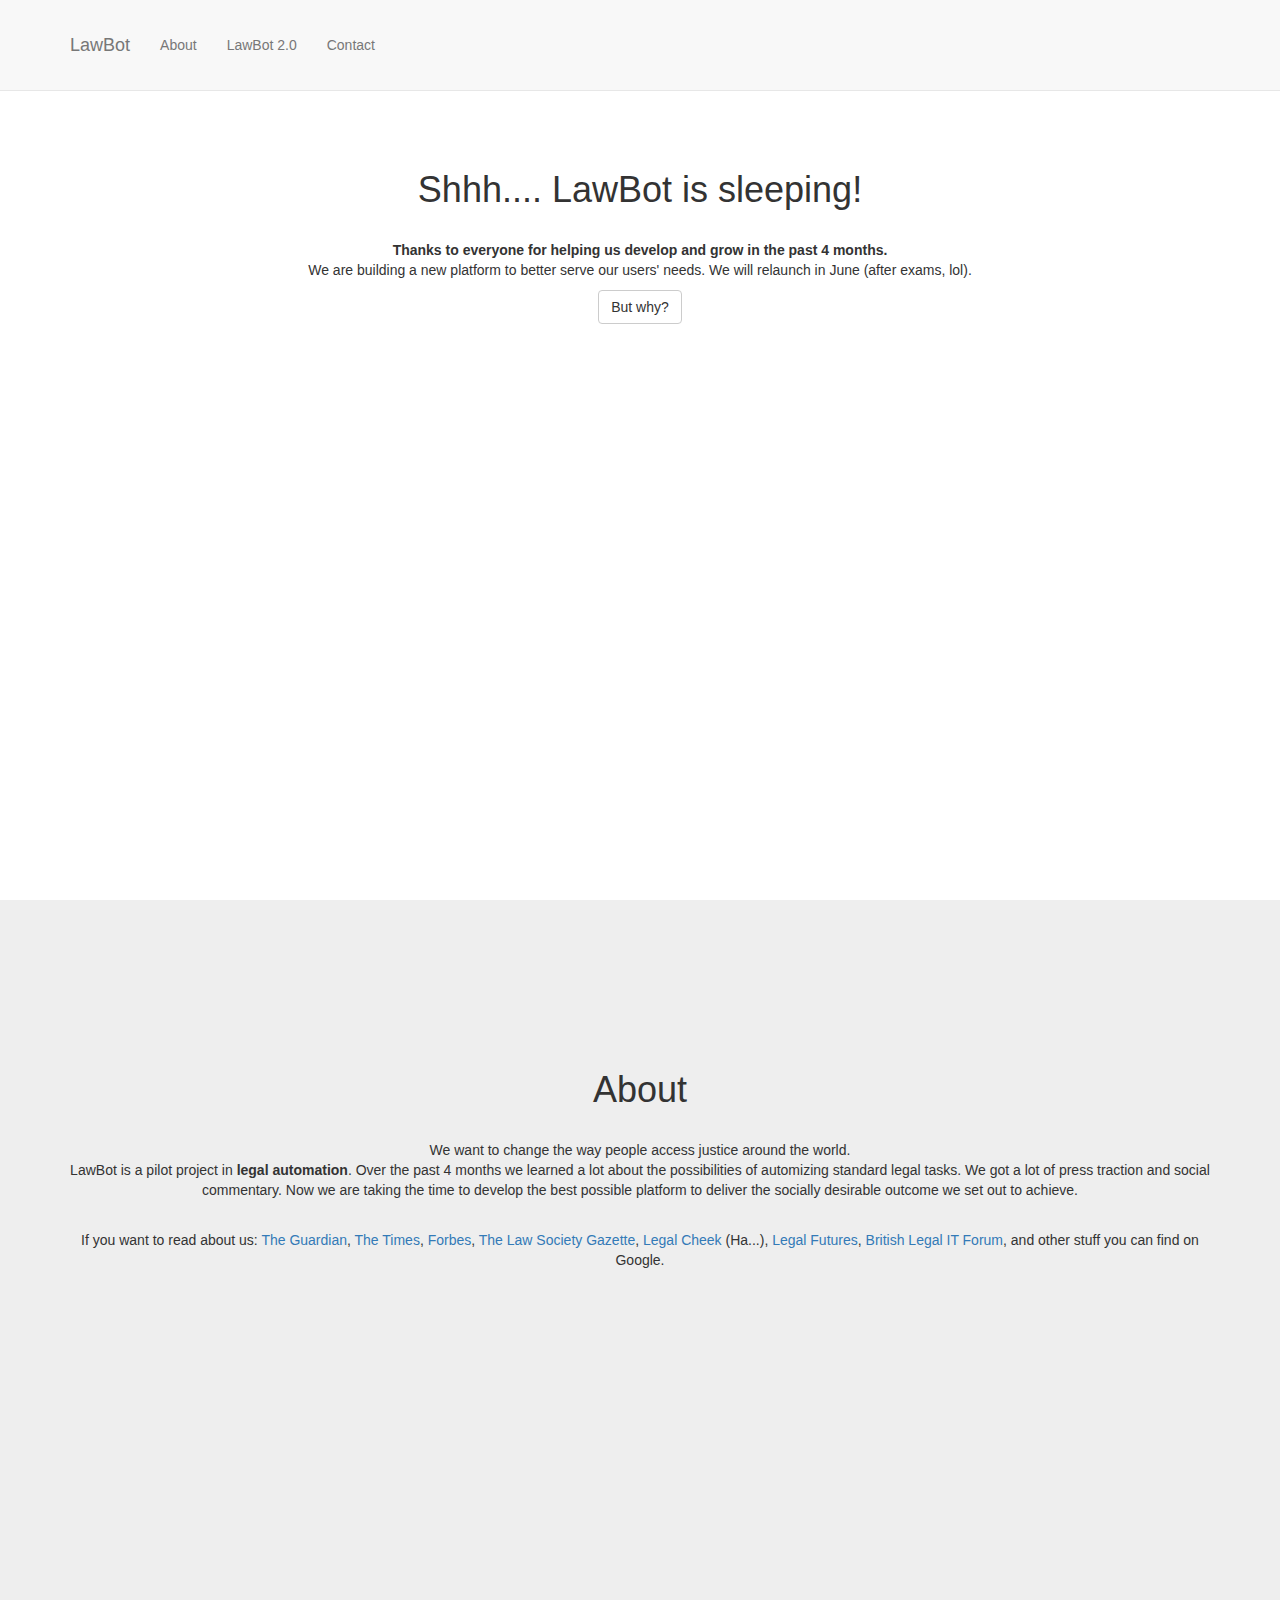
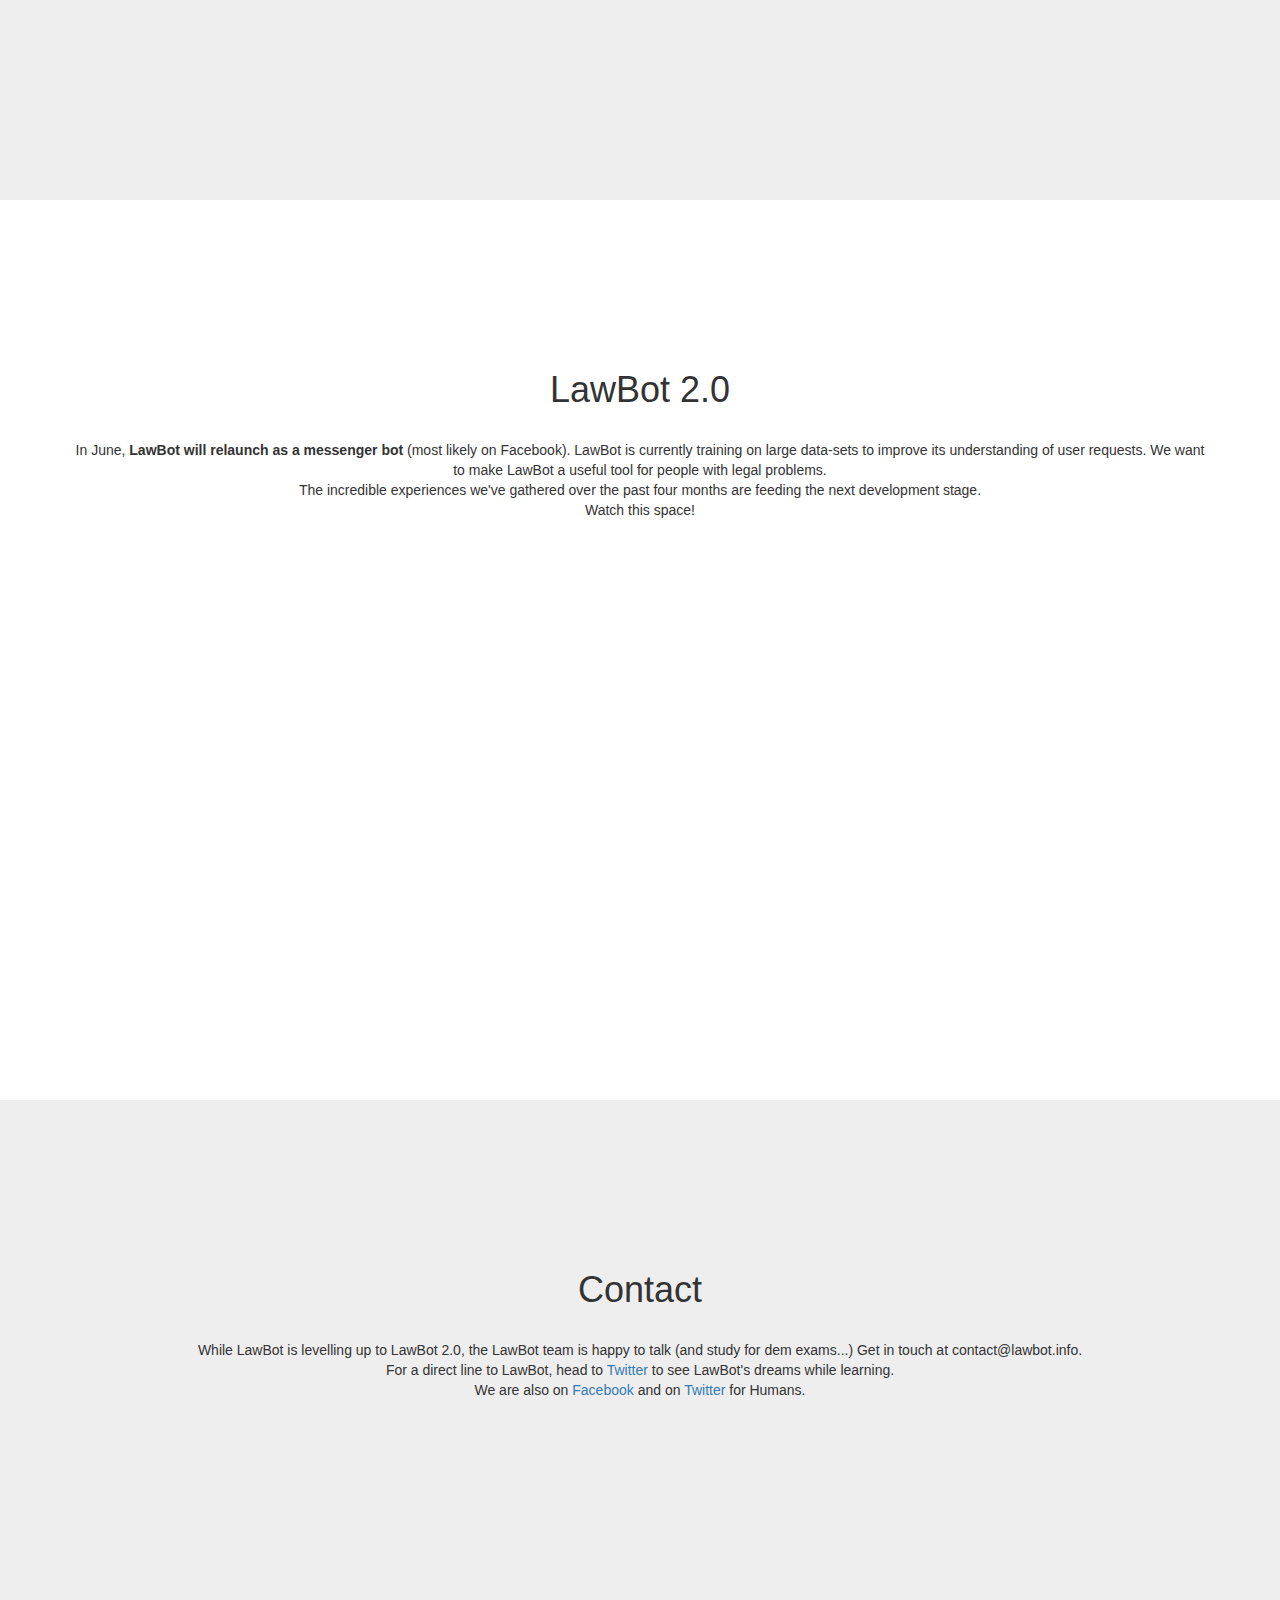
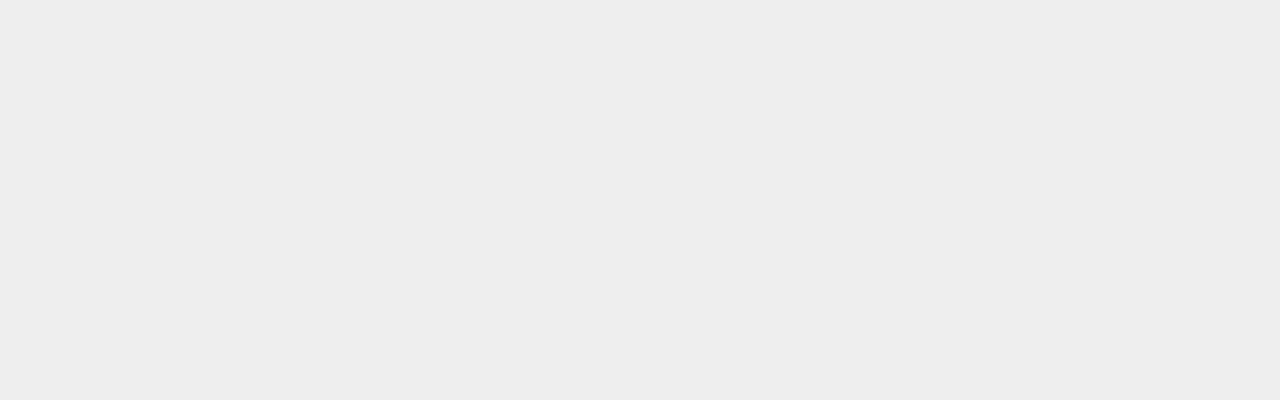
==== commit 78919fd0: "Update index.html" ====
--- a/index.html
+++ b/index.html
@@ -24,6 +24,17 @@
         <script src="https://oss.maxcdn.com/libs/html5shiv/3.7.0/html5shiv.js"></script>
         <script src="https://oss.maxcdn.com/libs/respond.js/1.4.2/respond.min.js"></script>
     <![endif]-->
+
+    <script>
+  (function(i,s,o,g,r,a,m){i['GoogleAnalyticsObject']=r;i[r]=i[r]||function(){
+  (i[r].q=i[r].q||[]).push(arguments)},i[r].l=1*new Date();a=s.createElement(o),
+  m=s.getElementsByTagName(o)[0];a.async=1;a.src=g;m.parentNode.insertBefore(a,m)
+  })(window,document,'script','https://www.google-analytics.com/analytics.js','ga');
+
+  ga('create', 'UA-86001352-1', 'auto');
+  ga('send', 'pageview');
+
+</script>
 
 </head>
 
@@ -73,7 +84,7 @@
             <div class="row">
                 <div class="col-lg-12">
                     <h1>Shhh.... LawBot is sleeping!</h1>
-                    <p><strong><br>Thanks to everyone for helping us develop and watching us grow in the past 4 months.<br></strong>We are building a new platform to better serve our users' needs. We will relaunch in June (after exams, lol).<br></p>
+                    <p><strong><br>Thanks to everyone for helping us develop and grow in the past 4 months.<br></strong>We are building a new platform to better serve our users' needs. We will relaunch in June (after exams, lol).<br></p>
                     <a class="btn btn-default page-scroll" href="#about">But why?</a>
                 </div>
             </div>
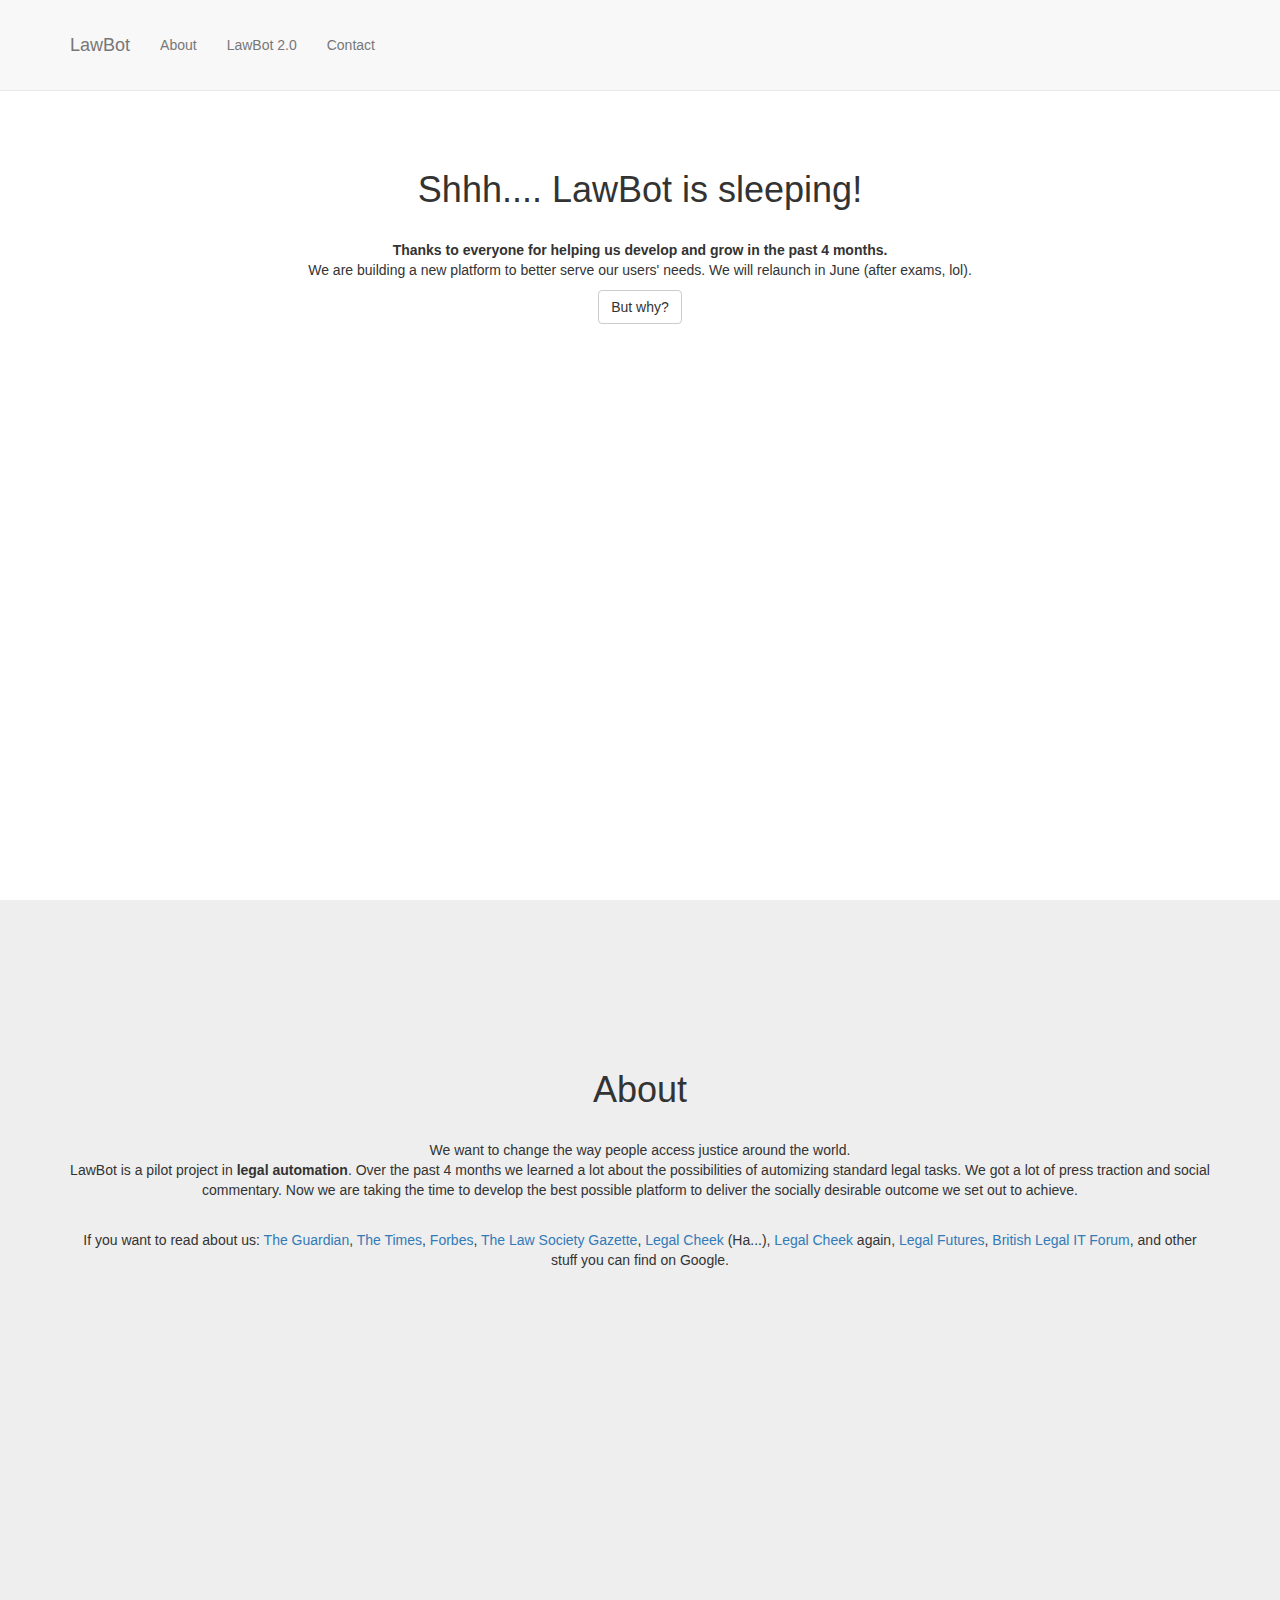
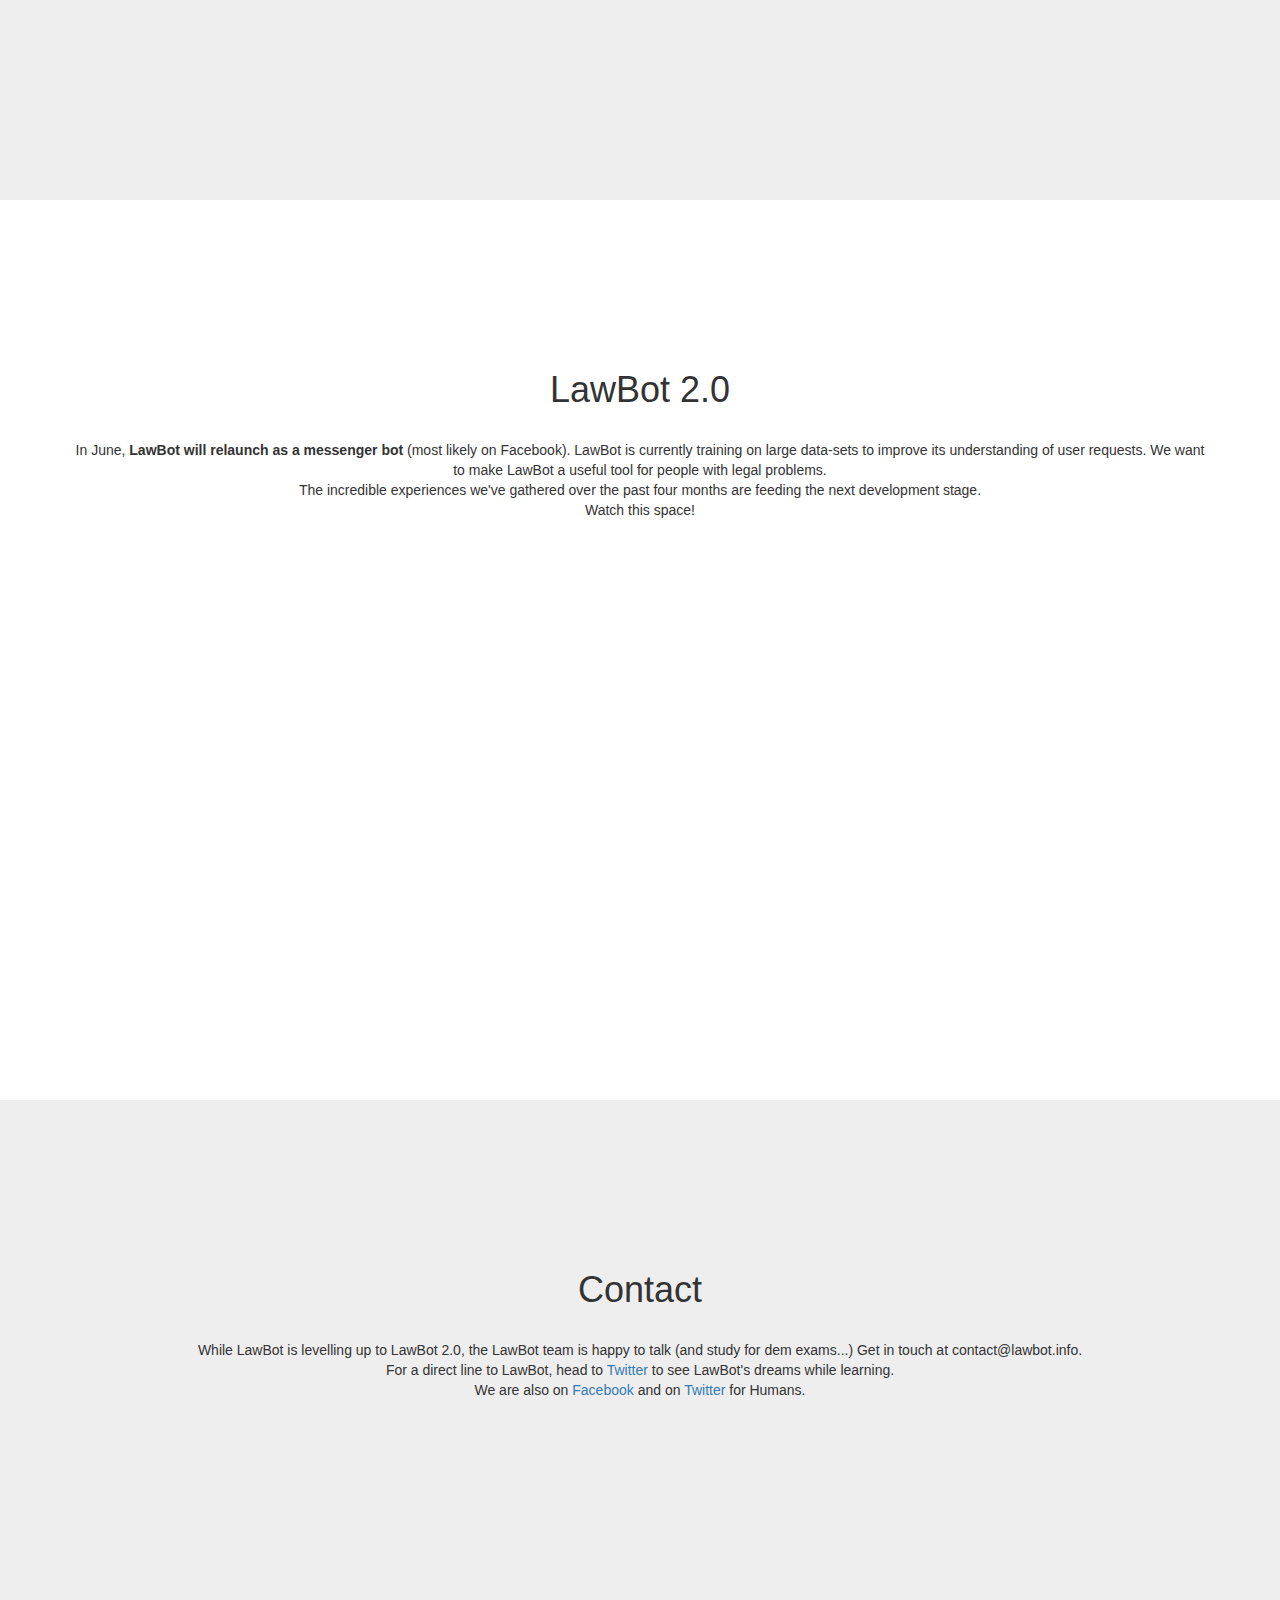
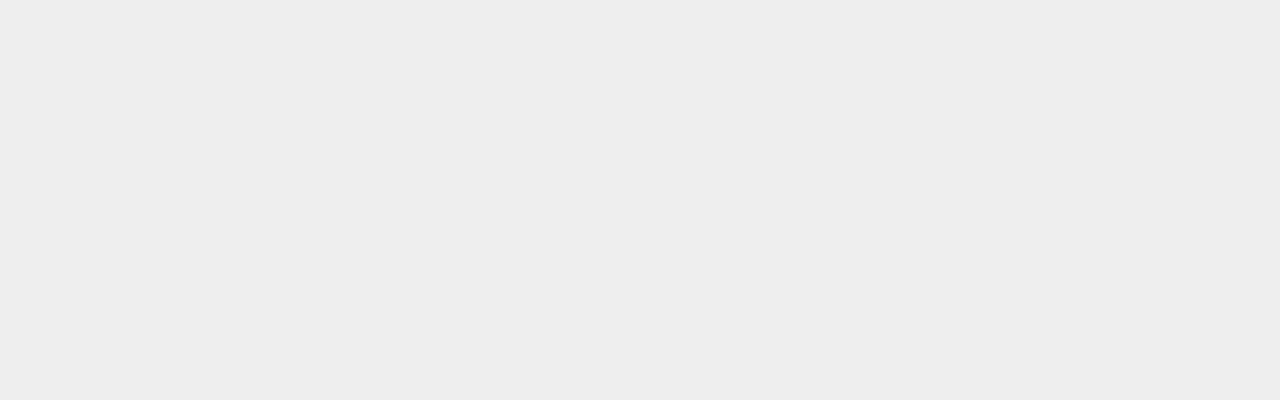
==== commit 2e5d06b6: "Update index.html" ====
--- a/index.html
+++ b/index.html
@@ -98,7 +98,7 @@
                 <div class="col-lg-12">
                     <h1>About</h1>
                     <p><br>We want to change the way people access justice around the world.<br>LawBot is a pilot project in <strong>legal automation</strong>. Over the past 4 months we learned a lot about the possibilities of automizing standard legal tasks. We got a lot of press traction and social commentary. Now we are taking the time to develop the best possible platform to deliver the socially desirable outcome we set out to achieve.</p>
-                    <p><br>If you want to read about us: <a href="https://www.theguardian.com/education/2016/nov/09/cambridge-students-build-a-lawbot-to-advise-sexual-assault-victims?CMP=share_btn_tw" target="_blank">The Guardian</a>, <a href="http://www.thetimes.co.uk/edition/student-law/the-bot-line-a-computer-that-offers-counsel-and-compassion-spm27hb6n" target="_blank">The Times</a>, <a href="https://www.forbes.com/sites/dinamedland/2016/10/24/u-k-law-firms-face-the-writing-on-the-wall-on-artificial-intelligence/#38326b3d1e09" target="_blank">Forbes</a>, <a href="https://www.lawgazette.co.uk/features/legal-geek-and-technology-new-horizons/5058756.article" target="_blank">The Law Society Gazette</a>, <a href="http://www.legalcheek.com/2016/10/cambridge-university-law-students-create-crime-identifying-lawbot/" target="_blank">Legal Cheek</a> (Ha...), <a href="http://www.legalfutures.co.uk/latest-news/law-students-build-app-aimed-helping-crime-victims" target="_blank">Legal Futures</a>, <a href="https://britishlegalitforum.com/">British Legal IT Forum</a>, and other stuff you can find on Google.</p>
+                    <p><br>If you want to read about us: <a href="https://www.theguardian.com/education/2016/nov/09/cambridge-students-build-a-lawbot-to-advise-sexual-assault-victims?CMP=share_btn_tw" target="_blank">The Guardian</a>, <a href="http://www.thetimes.co.uk/edition/student-law/the-bot-line-a-computer-that-offers-counsel-and-compassion-spm27hb6n" target="_blank">The Times</a>, <a href="https://www.forbes.com/sites/dinamedland/2016/10/24/u-k-law-firms-face-the-writing-on-the-wall-on-artificial-intelligence/#38326b3d1e09" target="_blank">Forbes</a>, <a href="https://www.lawgazette.co.uk/features/legal-geek-and-technology-new-horizons/5058756.article" target="_blank">The Law Society Gazette</a>, <a href="http://www.legalcheek.com/2016/10/cambridge-university-law-students-create-crime-identifying-lawbot/" target="_blank">Legal Cheek</a> (Ha...), <a href="http://www.legalcheek.com/2017/02/lawbot-2-0-crime-identifying-robot-created-by-cambridge-university-law-students-can-now-help-with-divorces/" target="_blank">Legal Cheek</a> again, <a href="http://www.legalfutures.co.uk/latest-news/law-students-build-app-aimed-helping-crime-victims" target="_blank">Legal Futures</a>, <a href="https://britishlegalitforum.com/">British Legal IT Forum</a>, and other stuff you can find on Google.</p>
                 </div>
             </div>
         </div>
